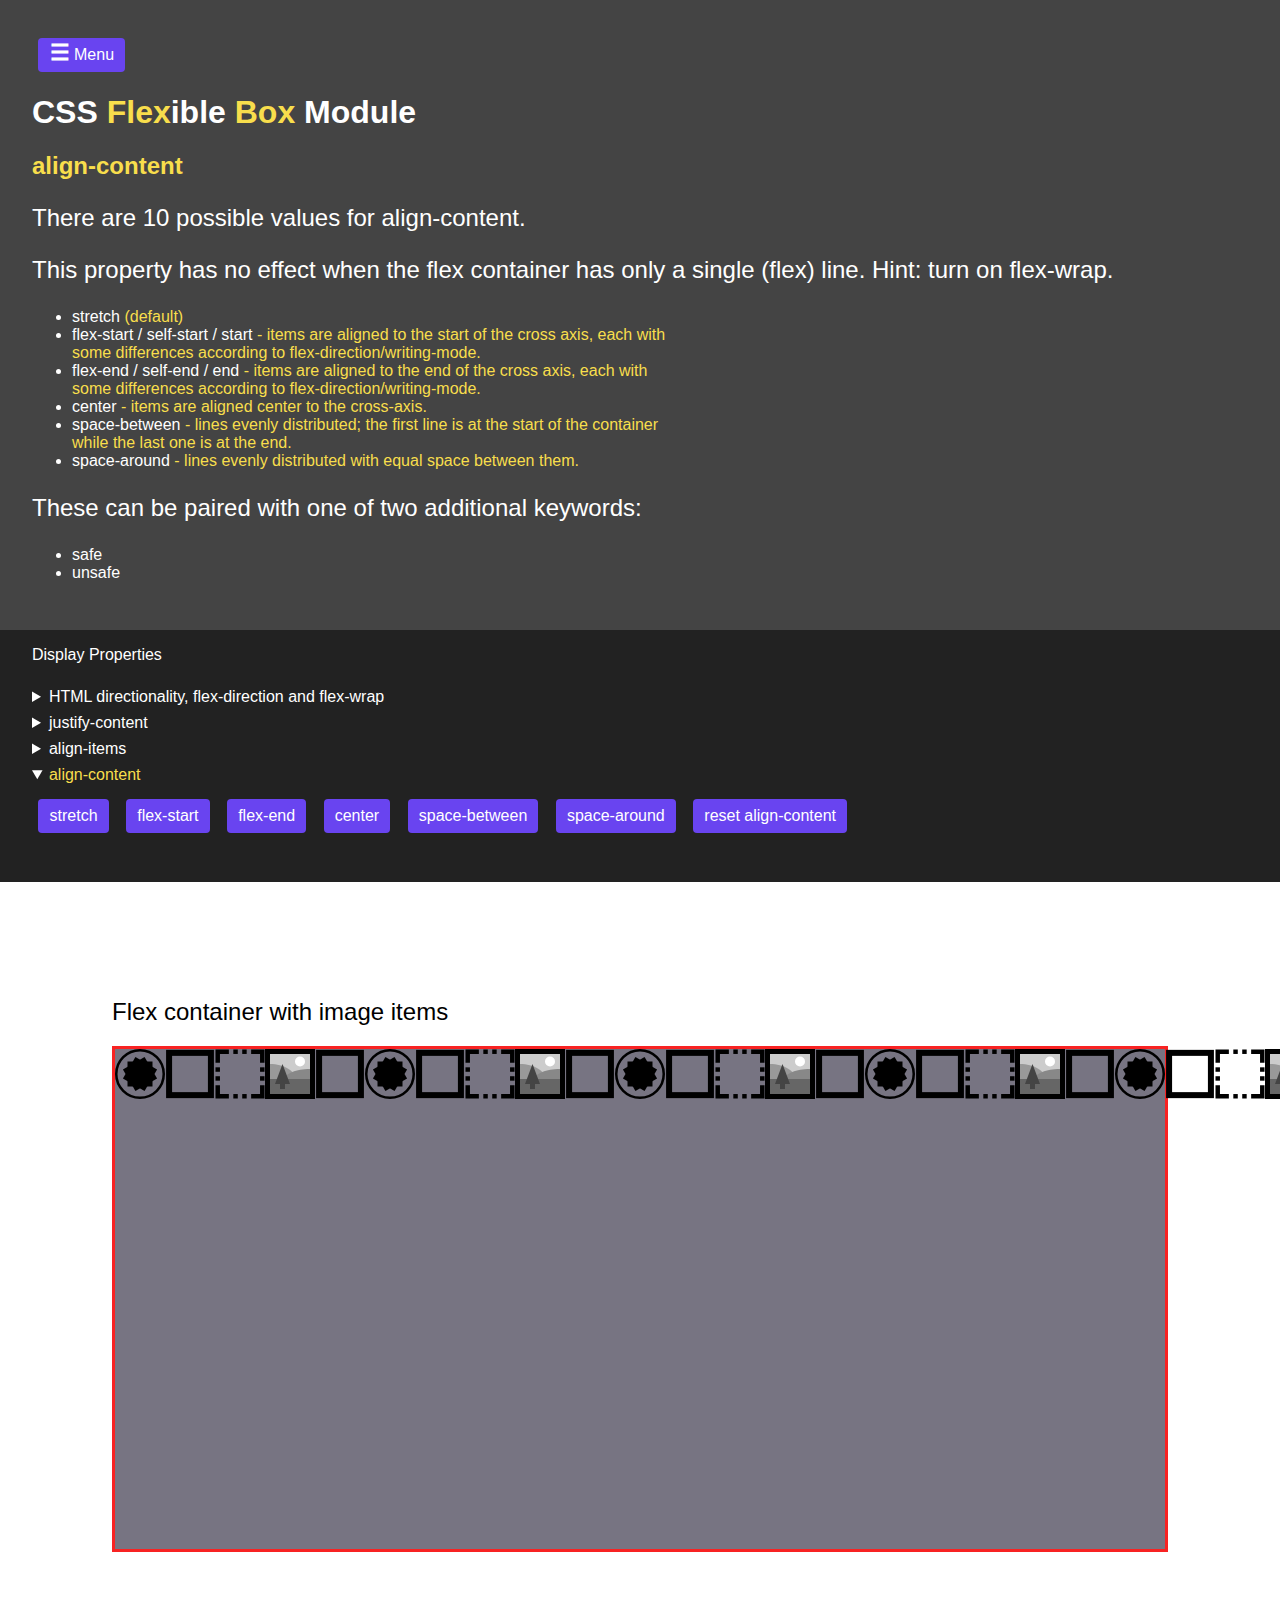
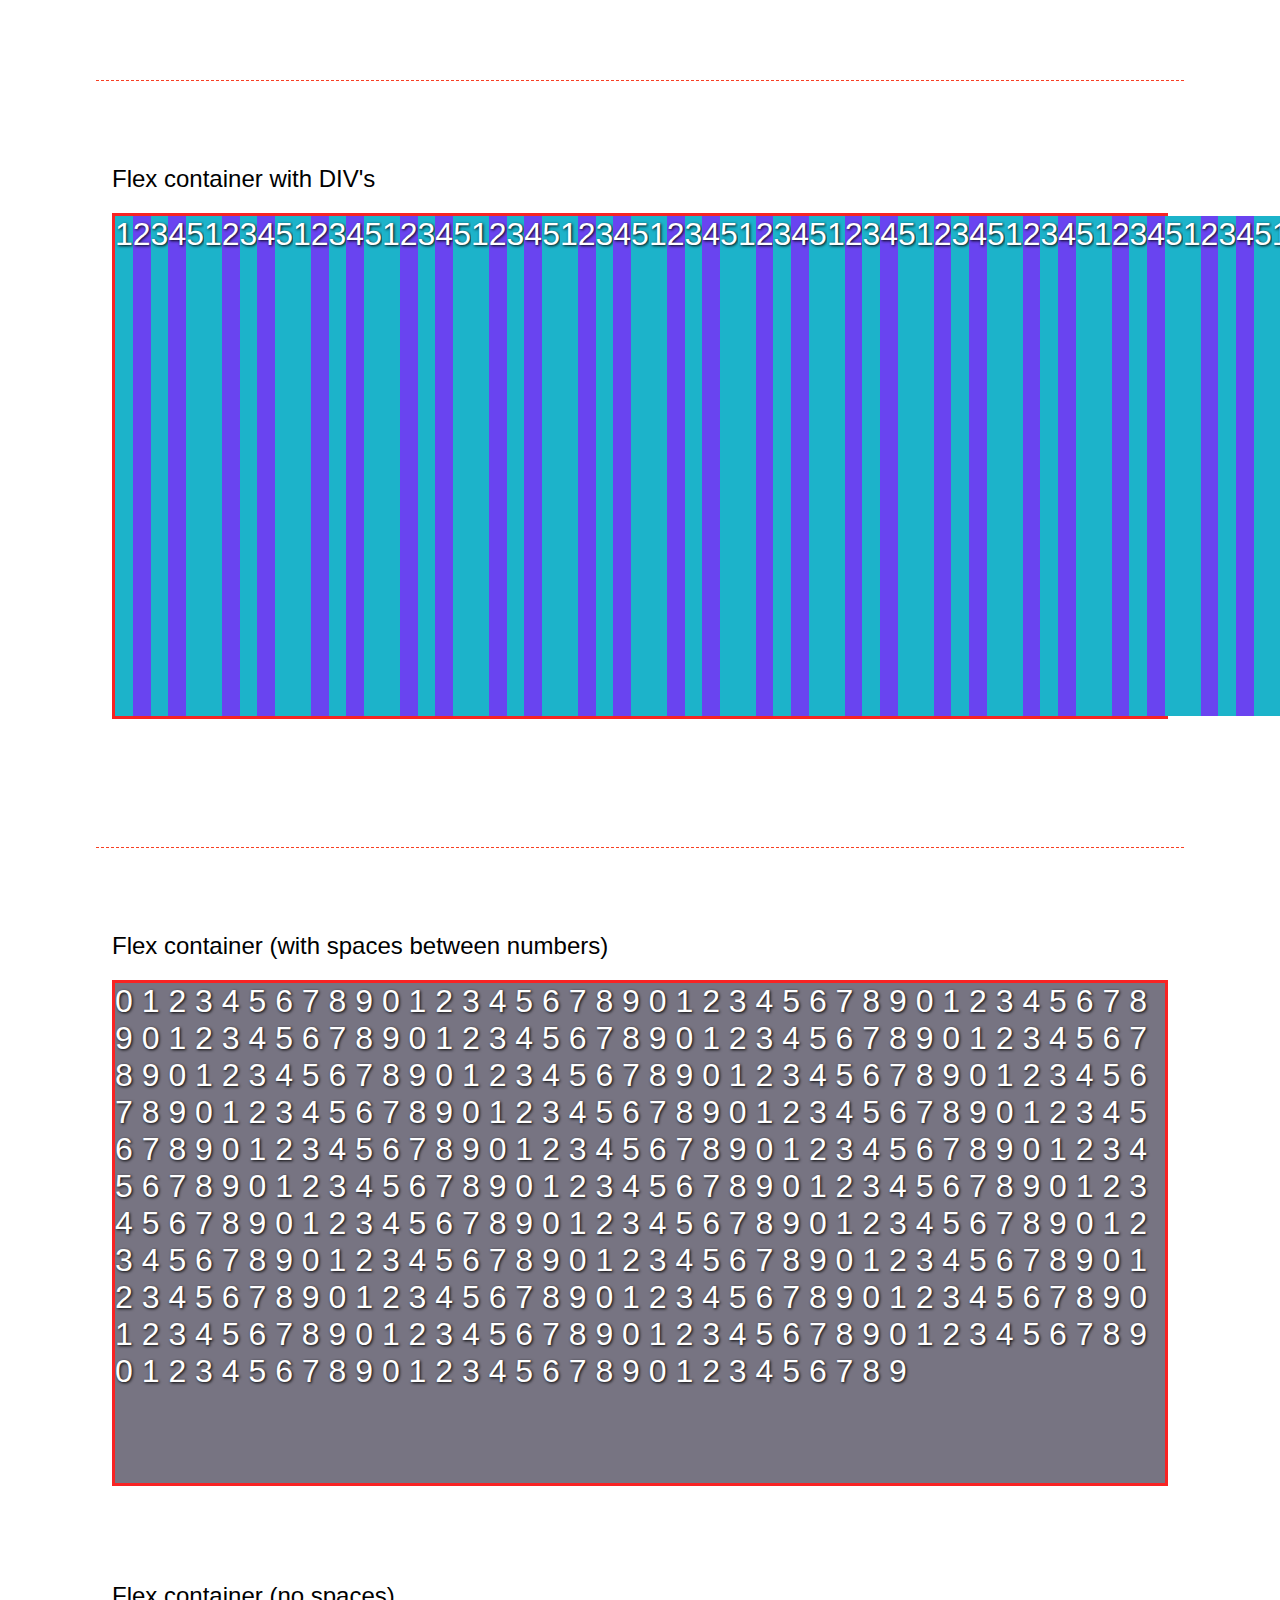
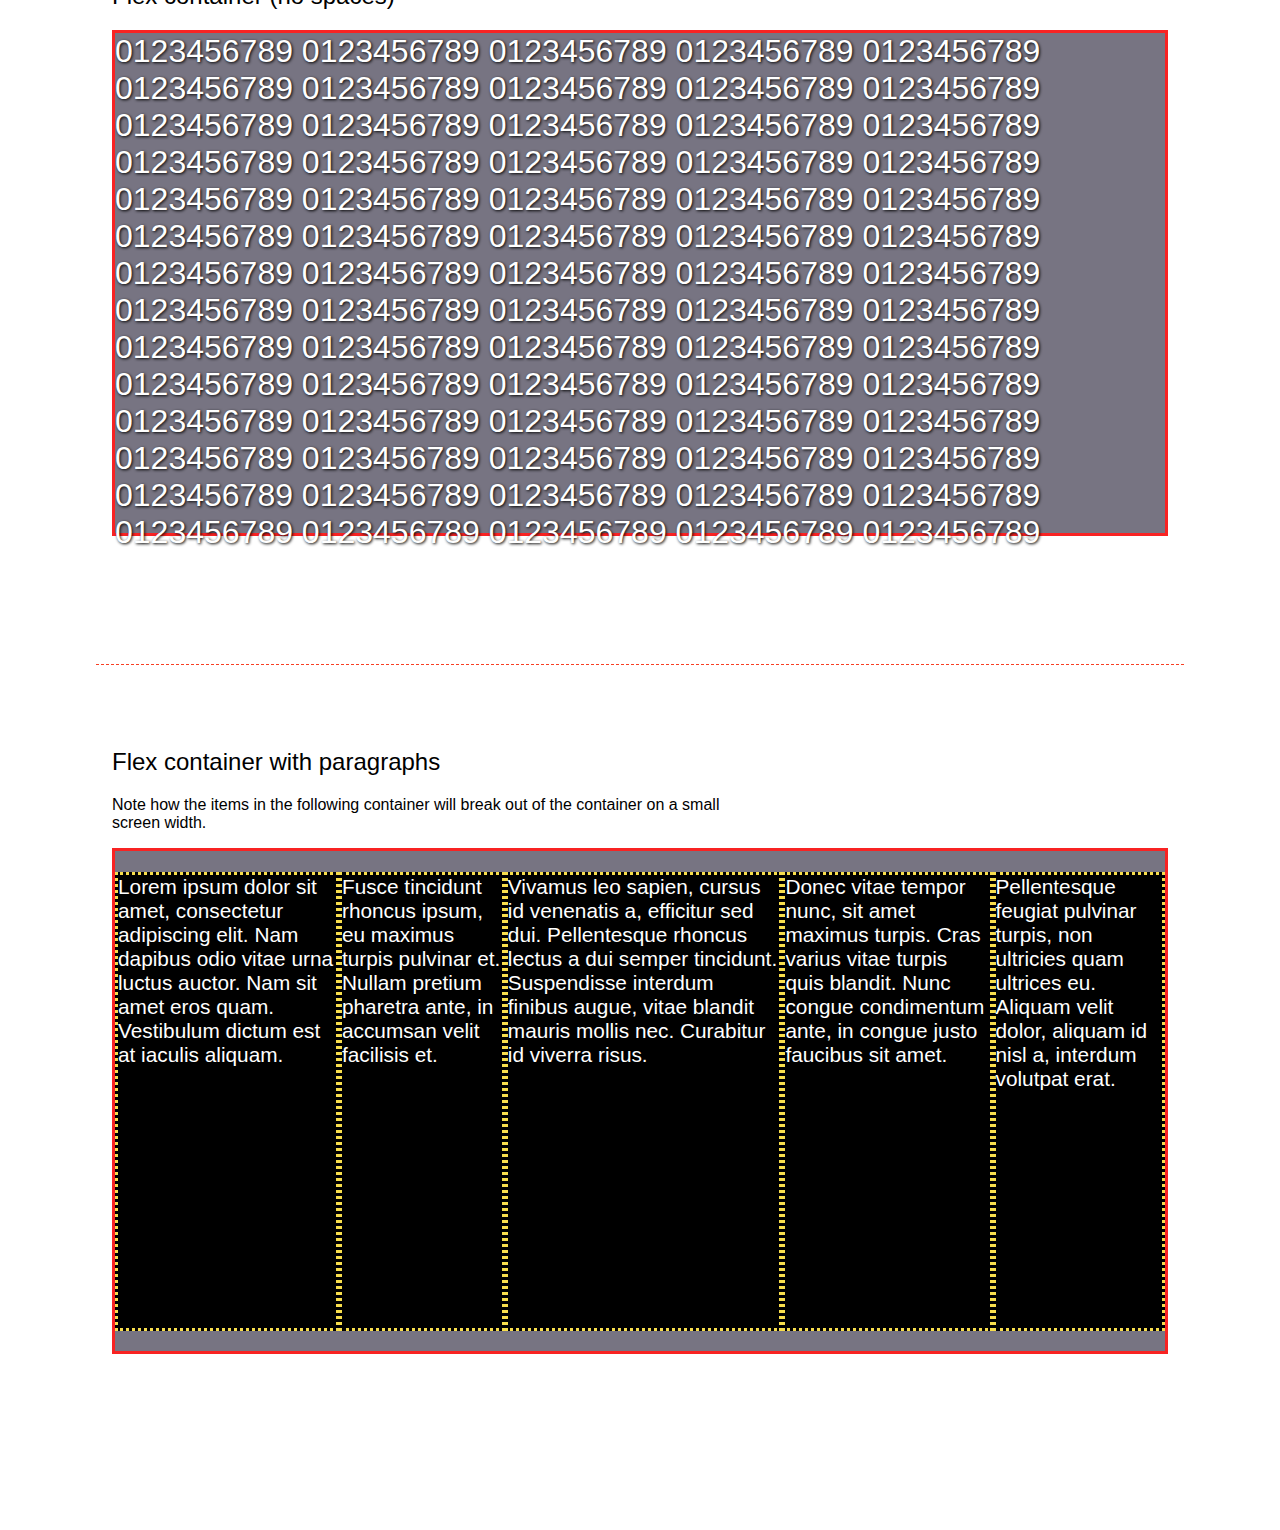
==== demo-display-flex-align-content.html @ dec02200 "edits to mainNav title names, edits to links" ====
<!doctype html>
<html lang="en-us" dir="ltr">
<head>
  <meta charset="utf-8">
  <meta name="viewport" content="width=device-width, initial-scale=1">
  <title>'align-content'</title>
  <meta name="description" content="Demonstration of align-content">
  <link rel="stylesheet" href="./css/demo/base.css">

  <style>
    .container {
      height: 48vh;
      min-height: 500px;
    }
  </style>
  
</head>
<body>


  <header>
    <nav class="main-nav" aria-label="Main Navigation">
      <button id="mainNavButton" role="button"><span>&#9776;</span>&nbsp;Menu</button>
      <ul id="mainNavItems" class="mainNavItems displayNone" role="list">
        <li>Container Properties
          <ol>
            <li><a href="./demo-display-flex-default-effects.html">display: flex</a></li>
            <li><a href="./demo-display-flex-flex-direction.html">flex-direction</a></li>
            <li><a href="./demo-display-flex-flex-direction-flex-wrap.html">flex-wrap</a></li>
            <li><a href="./demo-display-flex-justify-content.html">justify-content</a></li>
            <li><a href="./demo-display-flex-align-items.html">align-items</a></li>   
            <li><a class="active" href="./demo-display-flex-align-content.html">align-content</a></li>   
            <li><a href="./demo-display-flex-gap.html">gap</a></li>         
          </ol>
        </li>
        <li>Item Properties
          <ol>
            <li><a href="./demo-display-flex-order.html">order</a></li>
          </ol>
        </li>
      </ul>
    </nav>   
    <h1>CSS <span>Flex</span>ible <span>Box</span> Module</h1>
    <h2>align-content</h2>
    <p>There are 10 possible values for align-content.</p>
    <p>This property has no effect when the flex container has only a single (flex) line. Hint: turn on flex-wrap.</p>
    <ul class="max-width-38em">
      <li>stretch <span>(default)</li>
      <li>flex-start / self-start / start <span>- items are aligned to the start of the cross axis, each with some differences according to flex-direction/writing-mode.</span></li>
      <li>flex-end / self-end / end <span>- items are aligned to the end of the cross axis, each with some differences according to flex-direction/writing-mode.</span></li>
      <li>center <span>- items are aligned center to the cross-axis.</span></li>
      <li>space-between <span>- lines evenly distributed; the first line is at the start of the container while the last one is at the end.</span></li>
      <li>space-around <span>- lines evenly distributed with equal space between them.</span></li>
    </ul>
    <p>These can be paired with one of two additional keywords:</p>
    <ul>
      <li>safe</li>
      <li>unsafe</li>
    </ul>

  </header>

  <div class="toggles">
    <h3>Display Properties</h3>
    <details>
      <summary>
        <span>HTML directionality, flex-direction and flex-wrap</span>
      </summary>
        <button id="dirToggle">HTML directionality: <span id="dirSpan">ltr</span></button>
        <button id="flexDirection">flex-direction: <span id="flexDirSpan">row</span></button>  
        <button id="flexDirRevButton">row-reverse/column-reverse</button>
        <button id="flexWrapButton">flex-wrap</button>        
    </details>

    <details>
      <summary>
        <span>justify-content</span>
      </summary>
      <button class="toggle" id="flexStartButton">flex-start</button>
      <button class="toggle" id="flexEndButton">flex-end</button>
      <button class="toggle" id="centerButton">center</button>
      <button class="toggle" id="spaceBetweenButton">space-between</button>
      <button class="toggle" id="spaceAroundButton">space-around</button>
      <button class="toggle" id="spaceEvenlyButton">space-evenly</button>
      <button id="justifyContentResetButton">reset justify-content</button>
      <!-- <hr>
      <button id="safeButton">safe</button>
      <button id="unsafeButton">unsafe</button> -->
    </details>

    <details>
      <summary>
        <span>align-items</span>
      </summary>
      <button class="alignToggle" id="alignItemsStretchButton">stretch</button>  
      <button class="alignToggle" id="alignItemsFlexStartButton">flex-start</button>
      <button class="alignToggle" id="alignItemsSelfStartButton">self-start</button>
      <button class="alignToggle" id="alignItemsStartButton">start</button>  
      <button class="alignToggle" id="alignItemsFlexEndButton">flex-end</button>
      <button class="alignToggle" id="alignItemsSelfEndButton">self-end</button>
      <button class="alignToggle" id="alignItemsEndButton">end</button>  
      <button class="alignToggle" id="alignItemsCenterButton">center</button>  
      <button class="alignToggle" id="alignItemsBaselineButton">baseline</button>  
      <button id="alignItemsResetButton">reset align-items</button>
    </details>

    <details open>
      <summary>
        <span>align-content</span>
      </summary>
      <button class="alignContentToggle" id="alignContentStretchButton">stretch</button>
      <button class="alignContentToggle" id="alignContentFlexStartButton">flex-start</button>
      <button class="alignContentToggle" id="alignContentFlexEndButton">flex-end</button>
      <button class="alignContentToggle" id="alignContentCenterButton">center</button>
      <button class="alignContentToggle" id="alignContentSpaceBetweenButton">space-between</button>
      <button class="alignContentToggle" id="alignContentSpaceAroundButton">space-around</button>
      <button id="alignContentResetButton">reset align-content</button>
    </details>
  </div>


  <section>  
    <h2>Flex container with image items</h2>
    <div class="container display-flex flexDirectionRow">
      <img src="./img/demo/Screw_Head_-_Triple_Square.svg" width="50" height="50" alt="">
      <img src="./img/demo/Square-symbol.svg" width="50" height="50" alt="">
      <img src="./img/demo/square-outline.svg" width="50" height="50" alt="">
      <img src="./img/demo/image.svg" width="50" height="50" alt="">
      <img src="./img/demo/Square-symbol.svg" width="50" height="50" alt="">
      <img src="./img/demo/Screw_Head_-_Triple_Square.svg" width="50" height="50" alt="">
      <img src="./img/demo/Square-symbol.svg" width="50" height="50" alt="">
      <img src="./img/demo/square-outline.svg" width="50" height="50" alt="">
      <img src="./img/demo/image.svg" width="50" height="50" alt="">
      <img src="./img/demo/Square-symbol.svg" width="50" height="50" alt="">
      <img src="./img/demo/Screw_Head_-_Triple_Square.svg" width="50" height="50" alt="">
      <img src="./img/demo/Square-symbol.svg" width="50" height="50" alt="">
      <img src="./img/demo/square-outline.svg" width="50" height="50" alt="">
      <img src="./img/demo/image.svg" width="50" height="50" alt="">
      <img src="./img/demo/Square-symbol.svg" width="50" height="50" alt="">
      <img src="./img/demo/Screw_Head_-_Triple_Square.svg" width="50" height="50" alt="">
      <img src="./img/demo/Square-symbol.svg" width="50" height="50" alt="">
      <img src="./img/demo/square-outline.svg" width="50" height="50" alt="">
      <img src="./img/demo/image.svg" width="50" height="50" alt="">
      <img src="./img/demo/Square-symbol.svg" width="50" height="50" alt="">
      <img src="./img/demo/Screw_Head_-_Triple_Square.svg" width="50" height="50" alt="">
      <img src="./img/demo/Square-symbol.svg" width="50" height="50" alt="">
      <img src="./img/demo/square-outline.svg" width="50" height="50" alt="">
      <img src="./img/demo/image.svg" width="50" height="50" alt="">
      <img src="./img/demo/Square-symbol.svg" width="50" height="50" alt="">
      <img src="./img/demo/Screw_Head_-_Triple_Square.svg" width="50" height="50" alt="">
      <img src="./img/demo/Square-symbol.svg" width="50" height="50" alt="">
      <img src="./img/demo/square-outline.svg" width="50" height="50" alt="">
      <img src="./img/demo/image.svg" width="50" height="50" alt="">
      <img src="./img/demo/Square-symbol.svg" width="50" height="50" alt="">
      <img src="./img/demo/Screw_Head_-_Triple_Square.svg" width="50" height="50" alt="">
      <img src="./img/demo/Square-symbol.svg" width="50" height="50" alt="">
      <img src="./img/demo/square-outline.svg" width="50" height="50" alt="">
      <img src="./img/demo/image.svg" width="50" height="50" alt="">
      <img src="./img/demo/Square-symbol.svg" width="50" height="50" alt="">
      <img src="./img/demo/Screw_Head_-_Triple_Square.svg" width="50" height="50" alt="">
      <img src="./img/demo/Square-symbol.svg" width="50" height="50" alt="">
      <img src="./img/demo/square-outline.svg" width="50" height="50" alt="">
      <img src="./img/demo/image.svg" width="50" height="50" alt="">
      <img src="./img/demo/Square-symbol.svg" width="50" height="50" alt="">
      <img src="./img/demo/Screw_Head_-_Triple_Square.svg" width="50" height="50" alt="">
      <img src="./img/demo/Square-symbol.svg" width="50" height="50" alt="">
      <img src="./img/demo/square-outline.svg" width="50" height="50" alt="">
      <img src="./img/demo/image.svg" width="50" height="50" alt="">
      <img src="./img/demo/Square-symbol.svg" width="50" height="50" alt="">
      <img src="./img/demo/Screw_Head_-_Triple_Square.svg" width="50" height="50" alt="">
      <img src="./img/demo/Square-symbol.svg" width="50" height="50" alt="">
      <img src="./img/demo/square-outline.svg" width="50" height="50" alt="">
      <img src="./img/demo/image.svg" width="50" height="50" alt="">
      <img src="./img/demo/Square-symbol.svg" width="50" height="50" alt="">
      <img src="./img/demo/Screw_Head_-_Triple_Square.svg" width="50" height="50" alt="">
      <img src="./img/demo/Square-symbol.svg" width="50" height="50" alt="">
      <img src="./img/demo/square-outline.svg" width="50" height="50" alt="">
      <img src="./img/demo/image.svg" width="50" height="50" alt="">
      <img src="./img/demo/Square-symbol.svg" width="50" height="50" alt="">
      <img src="./img/demo/Screw_Head_-_Triple_Square.svg" width="50" height="50" alt="">
      <img src="./img/demo/Square-symbol.svg" width="50" height="50" alt="">
      <img src="./img/demo/square-outline.svg" width="50" height="50" alt="">
      <img src="./img/demo/image.svg" width="50" height="50" alt="">
      <img src="./img/demo/Square-symbol.svg" width="50" height="50" alt="">
    </div>      
  </section>




  <section>    
    <h2>Flex container with DIV's</h2>
    <div class="container display-flex flexDirectionRow">
      <div style="background-color: #1cb3ca;">1</div>
      <div style="background-color: #6944f0;">2</div>
      <div style="background-color: #1cb3ca;">3</div>
      <div style="background-color: #6944f0;">4</div>
      <div style="background-color: #1cb3ca;">5</div>
      <div style="background-color: #1cb3ca;">1</div>
      <div style="background-color: #6944f0;">2</div>
      <div style="background-color: #1cb3ca;">3</div>
      <div style="background-color: #6944f0;">4</div>
      <div style="background-color: #1cb3ca;">5</div>
      <div style="background-color: #1cb3ca;">1</div>
      <div style="background-color: #6944f0;">2</div>
      <div style="background-color: #1cb3ca;">3</div>
      <div style="background-color: #6944f0;">4</div>
      <div style="background-color: #1cb3ca;">5</div>
      <div style="background-color: #1cb3ca;">1</div>
      <div style="background-color: #6944f0;">2</div>
      <div style="background-color: #1cb3ca;">3</div>
      <div style="background-color: #6944f0;">4</div>
      <div style="background-color: #1cb3ca;">5</div>
      <div style="background-color: #1cb3ca;">1</div>
      <div style="background-color: #6944f0;">2</div>
      <div style="background-color: #1cb3ca;">3</div>
      <div style="background-color: #6944f0;">4</div>
      <div style="background-color: #1cb3ca;">5</div>
      <div style="background-color: #1cb3ca;">1</div>
      <div style="background-color: #6944f0;">2</div>
      <div style="background-color: #1cb3ca;">3</div>
      <div style="background-color: #6944f0;">4</div>
      <div style="background-color: #1cb3ca;">5</div>
      <div style="background-color: #1cb3ca;">1</div>
      <div style="background-color: #6944f0;">2</div>
      <div style="background-color: #1cb3ca;">3</div>
      <div style="background-color: #6944f0;">4</div>
      <div style="background-color: #1cb3ca;">5</div>
      <div style="background-color: #1cb3ca;">1</div>
      <div style="background-color: #6944f0;">2</div>
      <div style="background-color: #1cb3ca;">3</div>
      <div style="background-color: #6944f0;">4</div>
      <div style="background-color: #1cb3ca;">5</div>
      <div style="background-color: #1cb3ca;">1</div>
      <div style="background-color: #6944f0;">2</div>
      <div style="background-color: #1cb3ca;">3</div>
      <div style="background-color: #6944f0;">4</div>
      <div style="background-color: #1cb3ca;">5</div>
      <div style="background-color: #1cb3ca;">1</div>
      <div style="background-color: #6944f0;">2</div>
      <div style="background-color: #1cb3ca;">3</div>
      <div style="background-color: #6944f0;">4</div>
      <div style="background-color: #1cb3ca;">5</div>
      <div style="background-color: #1cb3ca;">1</div>
      <div style="background-color: #6944f0;">2</div>
      <div style="background-color: #1cb3ca;">3</div>
      <div style="background-color: #6944f0;">4</div>
      <div style="background-color: #1cb3ca;">5</div>
      <div style="background-color: #1cb3ca;">1</div>
      <div style="background-color: #6944f0;">2</div>
      <div style="background-color: #1cb3ca;">3</div>
      <div style="background-color: #6944f0;">4</div>
      <div style="background-color: #1cb3ca;">5</div>
      <div style="background-color: #1cb3ca;">1</div>
      <div style="background-color: #6944f0;">2</div>
      <div style="background-color: #1cb3ca;">3</div>
      <div style="background-color: #6944f0;">4</div>
      <div style="background-color: #1cb3ca;">5</div>
      <div style="background-color: #1cb3ca;">1</div>
      <div style="background-color: #6944f0;">2</div>
      <div style="background-color: #1cb3ca;">3</div>
      <div style="background-color: #6944f0;">4</div>
      <div style="background-color: #1cb3ca;">5</div>
      <div style="background-color: #1cb3ca;">1</div>
      <div style="background-color: #6944f0;">2</div>
      <div style="background-color: #1cb3ca;">3</div>
      <div style="background-color: #6944f0;">4</div>
      <div style="background-color: #1cb3ca;">5</div>
      <div style="background-color: #1cb3ca;">1</div>
      <div style="background-color: #6944f0;">2</div>
      <div style="background-color: #1cb3ca;">3</div>
      <div style="background-color: #6944f0;">4</div>
      <div style="background-color: #1cb3ca;">5</div>
      <div style="background-color: #1cb3ca;">1</div>
      <div style="background-color: #6944f0;">2</div>
      <div style="background-color: #1cb3ca;">3</div>
      <div style="background-color: #6944f0;">4</div>
      <div style="background-color: #1cb3ca;">5</div>
      <div style="background-color: #1cb3ca;">1</div>
      <div style="background-color: #6944f0;">2</div>
      <div style="background-color: #1cb3ca;">3</div>
      <div style="background-color: #6944f0;">4</div>
      <div style="background-color: #1cb3ca;">5</div>
      <div style="background-color: #1cb3ca;">1</div>
      <div style="background-color: #6944f0;">2</div>
      <div style="background-color: #1cb3ca;">3</div>
      <div style="background-color: #6944f0;">4</div>
      <div style="background-color: #1cb3ca;">5</div>
      <div style="background-color: #1cb3ca;">1</div>
      <div style="background-color: #6944f0;">2</div>
      <div style="background-color: #1cb3ca;">3</div>
      <div style="background-color: #6944f0;">4</div>
      <div style="background-color: #1cb3ca;">5</div>
      <div style="background-color: #1cb3ca;">1</div>
      <div style="background-color: #6944f0;">2</div>
      <div style="background-color: #1cb3ca;">3</div>
      <div style="background-color: #6944f0;">4</div>
      <div style="background-color: #1cb3ca;">5</div>
      <div style="background-color: #1cb3ca;">1</div>
      <div style="background-color: #6944f0;">2</div>
      <div style="background-color: #1cb3ca;">3</div>
      <div style="background-color: #6944f0;">4</div>
      <div style="background-color: #1cb3ca;">5</div>
      <div style="background-color: #1cb3ca;">1</div>
      <div style="background-color: #6944f0;">2</div>
      <div style="background-color: #1cb3ca;">3</div>
      <div style="background-color: #6944f0;">4</div>
      <div style="background-color: #1cb3ca;">5</div>
      <div style="background-color: #1cb3ca;">1</div>
      <div style="background-color: #6944f0;">2</div>
      <div style="background-color: #1cb3ca;">3</div>
      <div style="background-color: #6944f0;">4</div>
      <div style="background-color: #1cb3ca;">5</div>
      <div style="background-color: #1cb3ca;">1</div>
      <div style="background-color: #6944f0;">2</div>
      <div style="background-color: #1cb3ca;">3</div>
      <div style="background-color: #6944f0;">4</div>
      <div style="background-color: #1cb3ca;">5</div>
      <div style="background-color: #1cb3ca;">1</div>
      <div style="background-color: #6944f0;">2</div>
      <div style="background-color: #1cb3ca;">3</div>
      <div style="background-color: #6944f0;">4</div>
      <div style="background-color: #1cb3ca;">5</div>
      <div style="background-color: #1cb3ca;">1</div>
      <div style="background-color: #6944f0;">2</div>
      <div style="background-color: #1cb3ca;">3</div>
      <div style="background-color: #6944f0;">4</div>
      <div style="background-color: #1cb3ca;">5</div>
      <div style="background-color: #1cb3ca;">1</div>
      <div style="background-color: #6944f0;">2</div>
      <div style="background-color: #1cb3ca;">3</div>
      <div style="background-color: #6944f0;">4</div>
      <div style="background-color: #1cb3ca;">5</div>
      <div style="background-color: #1cb3ca;">1</div>
      <div style="background-color: #6944f0;">2</div>
      <div style="background-color: #1cb3ca;">3</div>
      <div style="background-color: #6944f0;">4</div>
      <div style="background-color: #1cb3ca;">5</div>
      <div style="background-color: #1cb3ca;">1</div>
      <div style="background-color: #6944f0;">2</div>
      <div style="background-color: #1cb3ca;">3</div>
      <div style="background-color: #6944f0;">4</div>
      <div style="background-color: #1cb3ca;">5</div>
      <div style="background-color: #1cb3ca;">1</div>
      <div style="background-color: #6944f0;">2</div>
      <div style="background-color: #1cb3ca;">3</div>
      <div style="background-color: #6944f0;">4</div>
      <div style="background-color: #1cb3ca;">5</div>
      <div style="background-color: #1cb3ca;">1</div>
      <div style="background-color: #6944f0;">2</div>
      <div style="background-color: #1cb3ca;">3</div>
      <div style="background-color: #6944f0;">4</div>
      <div style="background-color: #1cb3ca;">5</div>
      <div style="background-color: #1cb3ca;">1</div>
      <div style="background-color: #6944f0;">2</div>
      <div style="background-color: #1cb3ca;">3</div>
      <div style="background-color: #6944f0;">4</div>
      <div style="background-color: #1cb3ca;">5</div>
      <div style="background-color: #1cb3ca;">1</div>
      <div style="background-color: #6944f0;">2</div>
      <div style="background-color: #1cb3ca;">3</div>
      <div style="background-color: #6944f0;">4</div>
      <div style="background-color: #1cb3ca;">5</div>
      <div style="background-color: #1cb3ca;">1</div>
      <div style="background-color: #6944f0;">2</div>
      <div style="background-color: #1cb3ca;">3</div>
      <div style="background-color: #6944f0;">4</div>
      <div style="background-color: #1cb3ca;">5</div>
      <div style="background-color: #1cb3ca;">1</div>
      <div style="background-color: #6944f0;">2</div>
      <div style="background-color: #1cb3ca;">3</div>
      <div style="background-color: #6944f0;">4</div>
      <div style="background-color: #1cb3ca;">5</div>
      <div style="background-color: #1cb3ca;">1</div>
      <div style="background-color: #6944f0;">2</div>
      <div style="background-color: #1cb3ca;">3</div>
      <div style="background-color: #6944f0;">4</div>
      <div style="background-color: #1cb3ca;">5</div>
      <div style="background-color: #1cb3ca;">1</div>
      <div style="background-color: #6944f0;">2</div>
      <div style="background-color: #1cb3ca;">3</div>
      <div style="background-color: #6944f0;">4</div>
      <div style="background-color: #1cb3ca;">5</div>
      <div style="background-color: #1cb3ca;">1</div>
      <div style="background-color: #6944f0;">2</div>
      <div style="background-color: #1cb3ca;">3</div>
      <div style="background-color: #6944f0;">4</div>
      <div style="background-color: #1cb3ca;">5</div>
      <div style="background-color: #1cb3ca;">1</div>
      <div style="background-color: #6944f0;">2</div>
      <div style="background-color: #1cb3ca;">3</div>
      <div style="background-color: #6944f0;">4</div>
      <div style="background-color: #1cb3ca;">5</div>


    </div>      
  </section>


   

  <section>
    <h2>Flex container (with spaces between numbers)</h2>
    <div class="container display-flex flexDirectionRow">
      0 1 2 3 4 5 6 7 8 9  0 1 2 3 4 5 6 7 8 9  0 1 2 3 4 5 6 7 8 9  0 1 2 3 4 5 6 7 8 9  0 1 2 3 4 5 6 7 8 9  0 1 2 3 4 5 6 7 8 9  0 1 2 3 4 5 6 7 8 9  0 1 2 3 4 5 6 7 8 9  0 1 2 3 4 5 6 7 8 9  0 1 2 3 4 5 6 7 8 9  0 1 2 3 4 5 6 7 8 9  0 1 2 3 4 5 6 7 8 9  0 1 2 3 4 5 6 7 8 9  0 1 2 3 4 5 6 7 8 9  0 1 2 3 4 5 6 7 8 9  0 1 2 3 4 5 6 7 8 9  0 1 2 3 4 5 6 7 8 9  0 1 2 3 4 5 6 7 8 9  0 1 2 3 4 5 6 7 8 9  0 1 2 3 4 5 6 7 8 9  0 1 2 3 4 5 6 7 8 9  0 1 2 3 4 5 6 7 8 9  0 1 2 3 4 5 6 7 8 9  0 1 2 3 4 5 6 7 8 9  0 1 2 3 4 5 6 7 8 9  0 1 2 3 4 5 6 7 8 9  0 1 2 3 4 5 6 7 8 9  0 1 2 3 4 5 6 7 8 9  0 1 2 3 4 5 6 7 8 9  0 1 2 3 4 5 6 7 8 9  0 1 2 3 4 5 6 7 8 9  0 1 2 3 4 5 6 7 8 9  0 1 2 3 4 5 6 7 8 9  0 1 2 3 4 5 6 7 8 9  0 1 2 3 4 5 6 7 8 9  0 1 2 3 4 5 6 7 8 9  0 1 2 3 4 5 6 7 8 9  0 1 2 3 4 5 6 7 8 9  0 1 2 3 4 5 6 7 8 9  0 1 2 3 4 5 6 7 8 9  0 1 2 3 4 5 6 7 8 9  0 1 2 3 4 5 6 7 8 9
    </div>
  
    <h2>Flex container (no spaces)</h2>
    <div class="container display-flex flexDirectionRow">
      0123456789  0123456789  0123456789  0123456789  0123456789  0123456789  0123456789  0123456789  0123456789  0123456789  0123456789  0123456789  0123456789  0123456789  0123456789  0123456789  0123456789  0123456789  0123456789  0123456789  0123456789  0123456789  0123456789  0123456789  0123456789  0123456789  0123456789  0123456789  0123456789  0123456789  0123456789  0123456789  0123456789  0123456789  0123456789  0123456789  0123456789  0123456789  0123456789  0123456789  0123456789  0123456789  0123456789  0123456789  0123456789  0123456789  0123456789  0123456789  0123456789  0123456789  0123456789  0123456789  0123456789  0123456789  0123456789  0123456789  0123456789  0123456789  0123456789  0123456789  0123456789  0123456789  0123456789  0123456789  0123456789  0123456789  0123456789  0123456789  0123456789  0123456789
    </div>      
  </section>
  
  
  

  <section>
    <h2>Flex container with paragraphs</h2>
    <p class="max-width-38em">Note how the items in the following container will break out of the container on a small screen width.</p>
    <div class="container display-flex flexDirectionRow">
      <p>Lorem ipsum dolor sit amet, consectetur adipiscing elit. Nam dapibus odio vitae urna luctus auctor. Nam sit amet eros quam. Vestibulum dictum est at iaculis aliquam.</p>
      <p>Fusce tincidunt rhoncus ipsum, eu maximus turpis pulvinar et. Nullam pretium pharetra ante, in accumsan velit facilisis et.</p>
      <p>Vivamus leo sapien, cursus id venenatis a, efficitur sed dui. Pellentesque rhoncus lectus a dui semper tincidunt. Suspendisse interdum finibus augue, vitae blandit mauris mollis nec. Curabitur id viverra risus.</p>
      <p>Donec vitae tempor nunc, sit amet maximus turpis. Cras varius vitae turpis quis blandit. Nunc congue condimentum ante, in congue justo faucibus sit amet.</p>
      <p>Pellentesque feugiat pulvinar turpis, non ultricies quam ultrices eu. Aliquam velit dolor, aliquam id nisl a, interdum volutpat erat.</p>
    </div>      
  </section>


  <script>
    // button toggle lists
    const buttonList = document.getElementsByClassName('toggle');
    const alignItemsButtonList = document.getElementsByClassName('alignToggle');
    const alignContentButtonList = document.getElementsByClassName('alignContentToggle');


    // buttons: justify-content
    const flexStartBtn = document.getElementById('flexStartButton');
    const flexEndBtn = document.getElementById('flexEndButton');
    const centerBtn = document.getElementById('centerButton');
    const spaceBetweenBtn = document.getElementById('spaceBetweenButton');
    const spaceAroundBtn = document.getElementById('spaceAroundButton');
    const spaceEvenlyBtn = document.getElementById('spaceEvenlyButton');
    const justifyContentResetBtn = document.getElementById('justifyContentResetButton');


    // buttons: align-items
    const alignItemsStretchBtn = document.getElementById('alignItemsStretchButton');
    const alignItemsFlexStartBtn = document.getElementById('alignItemsFlexStartButton');
    const alignItemsSelfStartBtn = document.getElementById('alignItemsSelfStartButton');
    const alignItemsStartBtn = document.getElementById('alignItemsStartButton');
    const alignItemsFlexEndBtn = document.getElementById('alignItemsFlexEndButton');
    const alignItemsSelfEndBtn = document.getElementById('alignItemsSelfEndButton');
    const alignItemsEndBtn = document.getElementById('alignItemsEndButton');
    const alignItemsCenterBtn = document.getElementById('alignItemsCenterButton');
    const alignItemsBaselineBtn = document.getElementById('alignItemsBaselineButton');
    const alignItemsResetBtn = document.getElementById('alignItemsResetButton');



    // buttons: align-content
    const alignContentStretchBtn = document.getElementById('alignContentStretchButton');
    const alignContentFlexStartBtn = document.getElementById('alignContentFlexStartButton');
    const alignContentFlexEndBtn = document.getElementById('alignContentFlexEndButton');
    const alignContentCenterBtn = document.getElementById('alignContentCenterButton');
    const alignContentSpaceBetweenBtn = document.getElementById('alignContentSpaceBetweenButton');
    const alignContentSpaceAroundBtn = document.getElementById('alignContentSpaceAroundButton');
    const alignContentResetBtn = document.getElementById('alignContentResetButton');


    // flex container list
    let flexContainerList = document.getElementsByClassName('display-flex');


    // reset function: justify-content
    function unCheck() {
      for (let i = 0; i < flexContainerList.length; i++) {
        flexContainerList[i].classList.remove('flex-start', 'flex-end', 'center', 'space-between', 'space-around', 'space-evenly');
      }
      for (let j = 0; j < buttonList.length; j++) {                 
        buttonList[j].classList.remove('checked'); 
      }
    }


    // reset function: align-items
    function uncheckAlignItems() {
      for (let i = 0; i < flexContainerList.length; i++) {
        flexContainerList[i].classList.remove('alignItems-stretch', 'alignItems-flex-start', 'alignItems-self-start', 'alignItems-start', 'alignItems-flex-end', 'alignItems-self-end', 'alignItems-end', 'alignItems-center', 'alignItems-baseline');
      }
      for (let j = 0; j < alignItemsButtonList.length; j++) {
        alignItemsButtonList[j].classList.remove('checked');
      }
    }


    // reset function: align-content
    function uncheckAlignContent() {
      for (let i = 0; i < flexContainerList.length; i++) {
        flexContainerList[i].classList.remove('alignContent-stretch', 'alignContent-flex-start', 'alignContent-flex-end', 'alignContent-center', 'alignContent-space-between', 'alignContent-space-around');
      }
      for (let j = 0; j < alignContentButtonList.length; j++) {
        alignContentButtonList[j].classList.remove('checked');
      }
    }



    // button events: justify-content
    flexStartBtn.addEventListener('click', function () {
      unCheck();
      flexStartBtn.classList.add('checked');
      for (let i = 0; i < flexContainerList.length; i++) {
        flexContainerList[i].classList.add('flex-start');
      }
    });

    flexEndBtn.addEventListener('click', function () {
      unCheck();
      flexEndBtn.classList.add('checked');
      for (let i = 0; i < flexContainerList.length; i++) {
        flexContainerList[i].classList.add('flex-end');
      }
    });

    centerBtn.addEventListener('click', function () {
      unCheck();
      centerBtn.classList.add('checked');
      for (let i = 0; i < flexContainerList.length; i++) {
        flexContainerList[i].classList.add('center');
      }
    });


    spaceBetweenBtn.addEventListener('click', function () {
      unCheck();
      spaceBetweenBtn.classList.add('checked');
      for (let i = 0; i < flexContainerList.length; i++) {
        flexContainerList[i].classList.add('space-between');
      }
    });


    spaceAroundBtn.addEventListener('click', function () {
      unCheck();
      spaceAroundBtn.classList.add('checked');
      for (let i = 0; i < flexContainerList.length; i++) {
        flexContainerList[i].classList.add('space-around');
      }
    });

    spaceEvenlyBtn.addEventListener('click', function () {
      unCheck();
      spaceEvenlyBtn.classList.add('checked');
      for (let i = 0; i < flexContainerList.length; i++) {
        flexContainerList[i].classList.add('space-evenly');
      }
    });

    justifyContentResetBtn.addEventListener('click', function () {
      unCheck();
    });



    // button events: align-items
    alignItemsStretchBtn.addEventListener('click', function () {
      uncheckAlignItems();
      alignItemsStretchBtn.classList.add('checked');
      for (let i = 0; i < flexContainerList.length; i++) {
        flexContainerList[i].classList.add('alignItems-stretch');
      }
    });

    alignItemsFlexStartBtn.addEventListener('click', function () {
      uncheckAlignItems();
      alignItemsFlexStartBtn.classList.add('checked');
      for (let i = 0; i < flexContainerList.length; i++) {
        flexContainerList[i].classList.add('alignItems-flex-start');
      }
    });

    alignItemsSelfStartBtn.addEventListener('click', function () {
      uncheckAlignItems();
      alignItemsSelfStartBtn.classList.add('checked');
      for (let i = 0; i < flexContainerList.length; i++) {
        flexContainerList[i].classList.add('alignItems-self-start');
      }
    });

    alignItemsStartBtn.addEventListener('click', function () {
      uncheckAlignItems();
      alignItemsStartBtn.classList.add('checked');
      for (let i = 0; i < flexContainerList.length; i++) {
        flexContainerList[i].classList.add('alignItems-start');
      }
    });

    alignItemsFlexEndBtn.addEventListener('click', function () {
      uncheckAlignItems();
      alignItemsFlexEndBtn.classList.add('checked');
      for (let i = 0; i < flexContainerList.length; i++) {
        flexContainerList[i].classList.add('alignItems-flex-end');
      }
    });

    alignItemsSelfEndBtn.addEventListener('click', function () {
      uncheckAlignItems();
      alignItemsSelfEndBtn.classList.add('checked');
      for (let i = 0; i < flexContainerList.length; i++) {
        flexContainerList[i].classList.add('alignItems-self-end');
      }
    });

    alignItemsEndBtn.addEventListener('click', function () {
      uncheckAlignItems();
      alignItemsEndBtn.classList.add('checked');
      for (let i = 0; i < flexContainerList.length; i++) {
        flexContainerList[i].classList.add('alignItems-end');
      }
    });

    alignItemsCenterBtn.addEventListener('click', function () {
      uncheckAlignItems();
      alignItemsCenterBtn.classList.add('checked');
      for (let i = 0; i < flexContainerList.length; i++) {
        flexContainerList[i].classList.add('alignItems-center');
      }
    });

    alignItemsBaselineBtn.addEventListener('click', function () {
      uncheckAlignItems();
      alignItemsBaselineBtn.classList.add('checked');
      for (let i = 0; i < flexContainerList.length; i++) {
        flexContainerList[i].classList.add('alignItems-baseline');
      }
    });

    alignItemsResetBtn.addEventListener('click', function () {
      uncheckAlignItems();
    });



    // button events: align-content
    alignContentStretchBtn.addEventListener('click', function () {
      uncheckAlignContent();
      alignContentStretchBtn.classList.add('checked');
      for (let i = 0; i < flexContainerList.length; i++) {
        flexContainerList[i].classList.add('alignContent-stretch');
      }
    });

    alignContentFlexStartBtn.addEventListener('click', function () {
      uncheckAlignContent();
      alignContentFlexStartBtn.classList.add('checked');
      for (let i = 0; i < flexContainerList.length; i++) {
        flexContainerList[i].classList.add('alignContent-flex-start');
      }
    });

    alignContentFlexEndBtn.addEventListener('click', function () {
      uncheckAlignContent();
      alignContentFlexEndBtn.classList.add('checked');
      for (let i = 0; i < flexContainerList.length; i++) {
        flexContainerList[i].classList.add('alignContent-flex-end');
      }
    });

    alignContentCenterBtn.addEventListener('click', function () {
      uncheckAlignContent();
      alignContentCenterBtn.classList.add('checked');
      for (let i = 0; i < flexContainerList.length; i++) {
        flexContainerList[i].classList.add('alignContent-center');
      }
    });

    alignContentSpaceBetweenBtn.addEventListener('click', function () {
      uncheckAlignContent();
      alignContentSpaceBetweenBtn.classList.add('checked');
      for (let i = 0; i < flexContainerList.length; i++) {
        flexContainerList[i].classList.add('alignContent-space-between');
      }
    });

    alignContentSpaceAroundBtn.addEventListener('click', function () {
      uncheckAlignContent();
      alignContentSpaceAroundBtn.classList.add('checked');
      for (let i = 0; i < flexContainerList.length; i++) {
        flexContainerList[i].classList.add('alignContent-space-around');
      }
    });

    alignContentResetBtn.addEventListener('click', function () {
      uncheckAlignContent();
    });

  </script>

  <script src="./js/scripts.js" type="text/javascript"></script>
</body>
</html>
---- css/demo/base.css ----
html, body {
    margin: 0;
    padding: 0;
}
body {
    font-family: -apple-system, BlinkMacSystemFont, 'Segoe UI', Roboto, Oxygen, Ubuntu, Cantarell, 'Open Sans', 'Helvetica Neue', sans-serif;
}

/* main navigation */
#mainNavButton span {
    font-size: 1.4rem;
    color: #fff;
    line-height: .65;
}
#mainNavButton {
    display: flex;
    align-items: baseline;
}
.mainNavItems {
    display: flex;
    flex-wrap: wrap;
    gap: 3em;
    margin: 1em 0 2em;
    padding: 0 1em;
}
.mainNavItems li {
    display: inline-block;
    margin: .4em 0;
}
.mainNavItems ol {
    padding: .25em 1.2em;
}
.mainNavItems ol li {
    display: list-item;
}
.mainNavItems h3 {
    font-weight: normal;
    font-size: 1rem;
}

.active {
    color: #f8de4c;
}
/* / main navigation */

button {
    border: none;
    font-size: 1rem;
    padding: .5em .7em;
    background: #6944f0;
    color: white;
    border-radius: 4px;
    cursor: pointer;
    margin: .4em;
    display: inline-block;
}

button:hover, .checked {
    background: #f83f23 !important;
}

button span {
    font-weight: 700;
}

header p {
    font-size: 1.5rem;
}

.max-width-38em {
    max-width: 38em;
}

section h2 {
    font-weight: normal;
}

.container {
    background: #777482;
    border: 3px solid #f82323;
    color: white;
    text-shadow: 1px 1px 3px black;
    margin-bottom: 3em;
    font-size: 2rem;
}

.display-flex {
    display: flex;
}

.container p {
    font-size: 1.3rem;
    border: 3px dotted #f8de4c;
    background: black;
}

header {
    margin: 0 auto;
    padding: 2em;
    color: #fff;
    background: #444;
}

header span, header h2 {
    color: #f8de4c;
}

header a {
    color: #fff;
}

details > summary {
    padding: 0 0 .5em;
    cursor: pointer;
}

details[open] {
    padding-bottom: .7em;
}

details[open] > summary span {
    color: #f8de4c;
}

section {
    max-width: 66em;
    background: #fff;
}

section {
    border-bottom: 1px dashed #f83f23;
    margin: 3em auto;
    padding: 1em 1em 2em;
}

section:last-of-type {
    border-bottom: none;
}

.toggles {
    margin: 0 auto 5em;
    padding: 1em 2em 2em;
    color: #fff;
    background: #222;
    position: sticky;
    top: 0;
}

.toggles h3 {
    font-weight: normal;
    font-size: 1rem;
    margin: 0 0 1.5em;
}

.toggles h4 {
    font-weight: normal;
    margin: 0;
    font-size: .9rem;
    color: #f8de4c;
} 

.rtlDir {
    direction: rtl;
}

.flexDirectionRow {
    flex-direction: row;
}

.flexDirectionRow-reverse {
    flex-direction: row-reverse;
}

.flexDirectionColumn {
    flex-direction: column;
}

.flexDirectionColumn-reverse {
    flex-direction: column-reverse;
}

.flex-wrap {
    flex-wrap: wrap;
}

.displayNone {
    display: none;
}



/* flex justify-content */
.flex-start {
    justify-content: flex-start;
}

.flex-end {
    justify-content: flex-end;
}

.center {
    justify-content: center;
}

.space-between {
    justify-content: space-between;
}

.space-around {
    justify-content: space-around;
}

.space-evenly {
    justify-content: space-evenly;
}

/* flex align-items */
.alignItems-flex-start {
    align-items: flex-start;
}
.alignItems-self-start {
    align-items: self-start;
}
.alignItems-start {
    align-items: start;
}

.alignItems-flex-end {
    align-items: flex-end;
}
.alignItems-self-end {
    align-items: self-end;
}
.alignItems-end {
    align-items: end;
}


.alignItems-center {
    align-items: center;
}

.alignItems-baseline {
    align-items: baseline;
}


/* align-content */
.alignContent-stretch {
    align-content: stretch;
}
.alignContent-flex-start {
    align-content: flex-start;
}
.alignContent-self-start {
    align-content: self-start;
}
.alignContent-start {
    align-content: start;
}
.alignContent-flex-end {
    align-content: flex-end;
}
.alignContent-self-end {
    align-content: self-end;
}
.alignContent-end {
    align-content: end;
}
.alignContent-center {
    align-content: center;
}
.alignContent-space-between {
    align-content: space-between;
}
.alignContent-space-around {
    align-content: space-around;
}


/* flex gap */
.gap1em {
    gap: 1em;
}
.gap4em {
    gap: 4em;
}
.gap8em {
    gap: 8em;
}
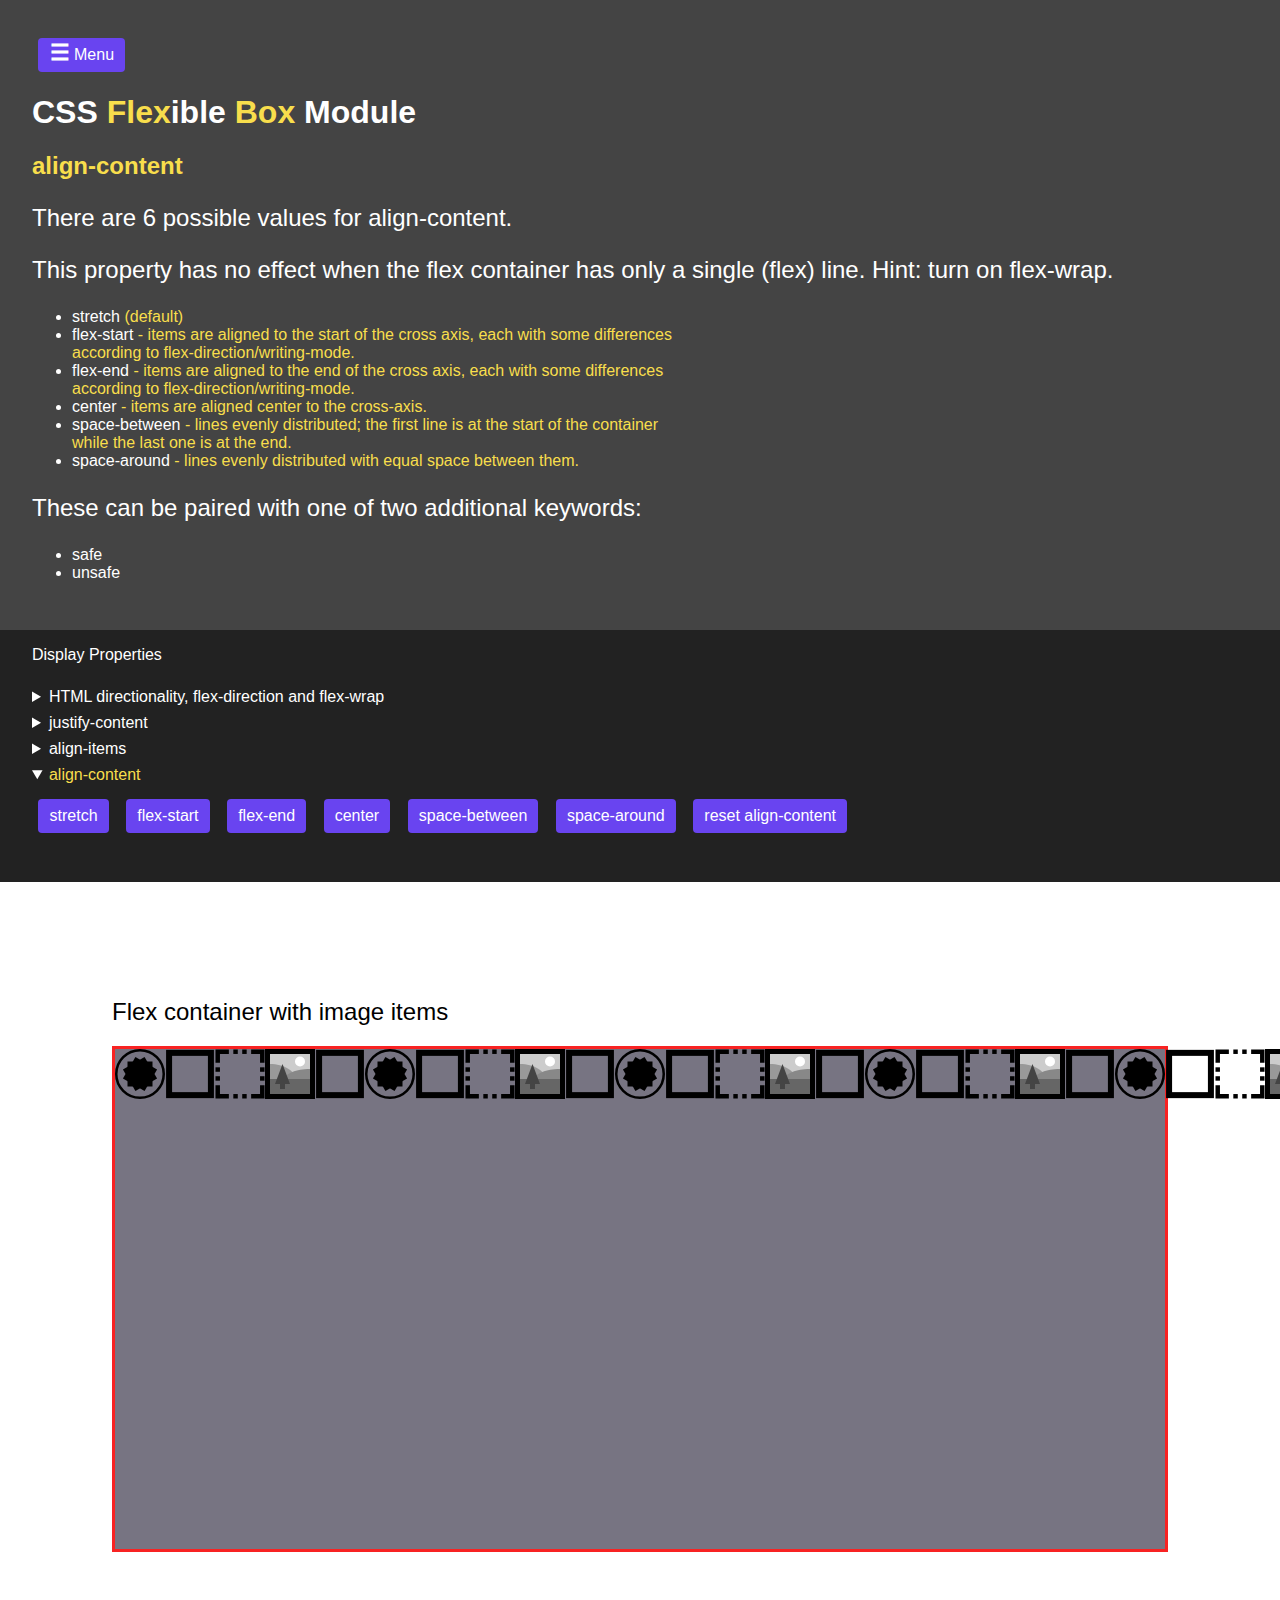
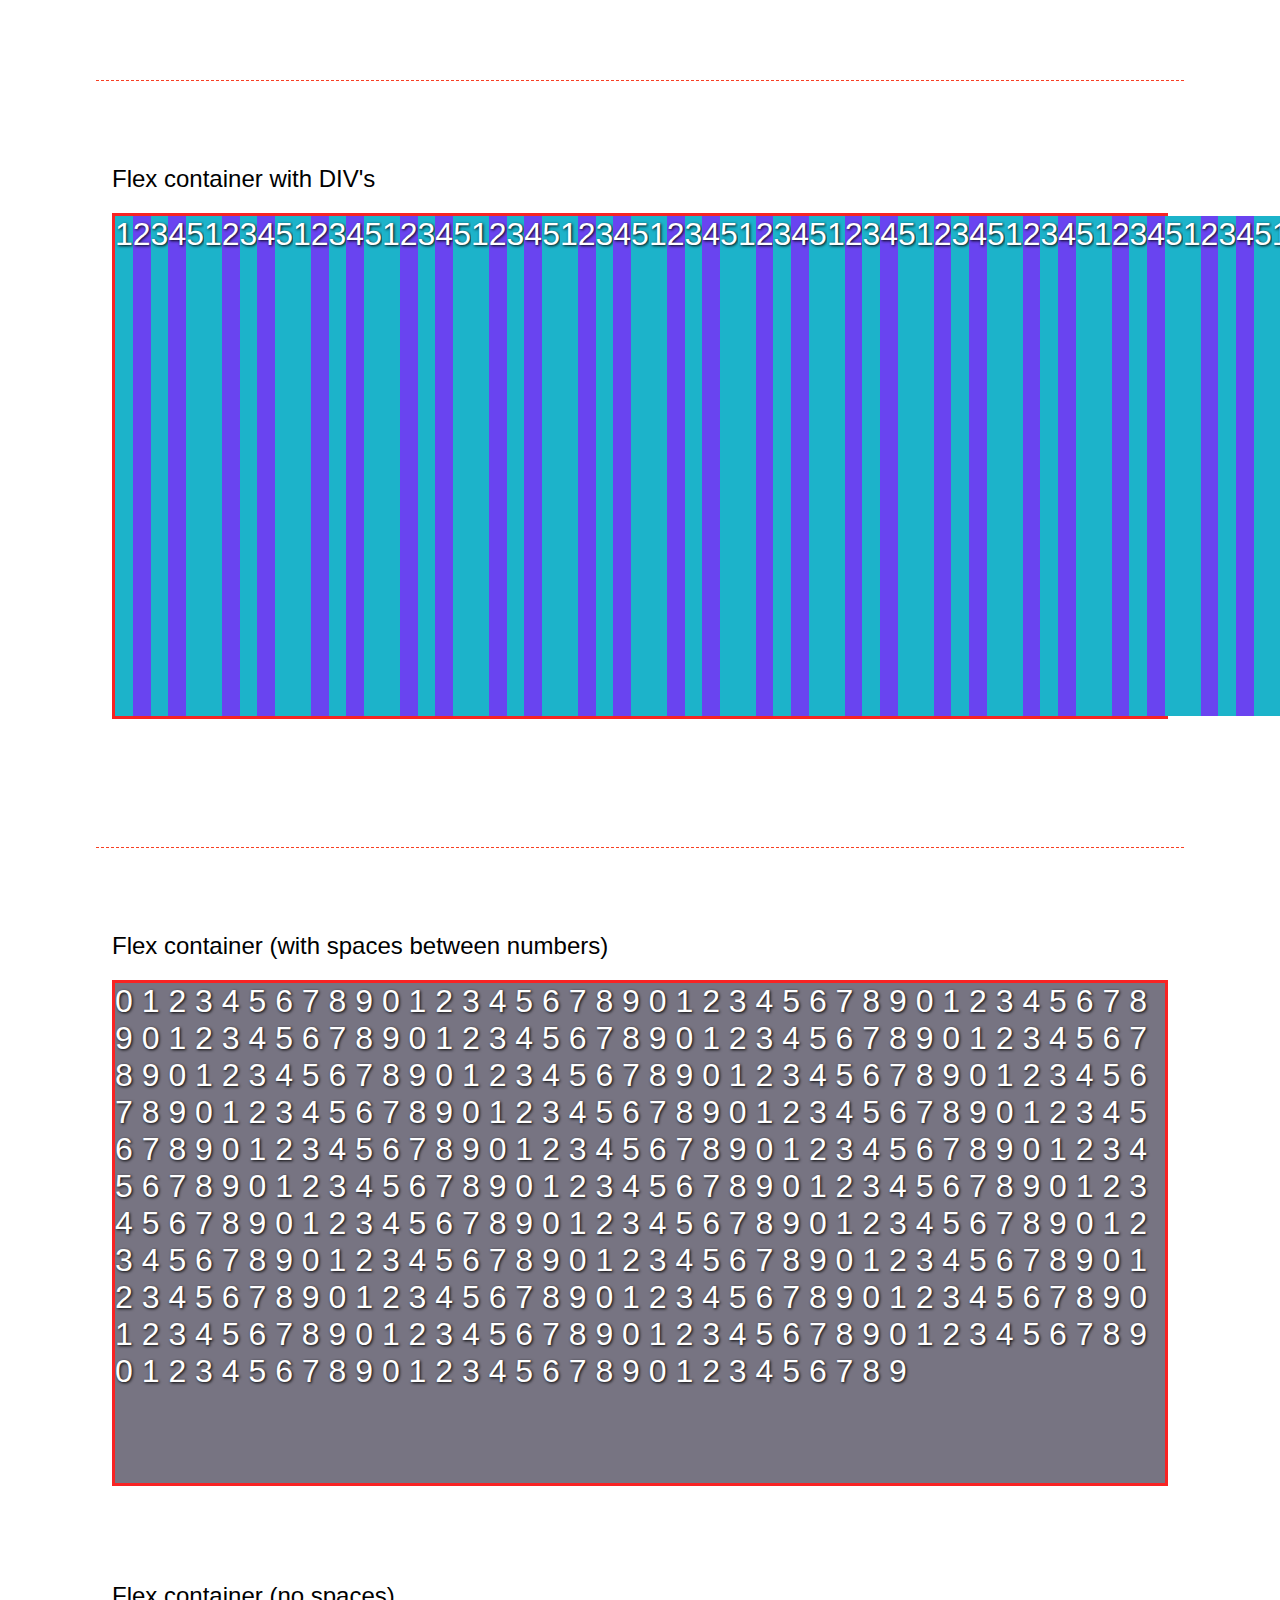
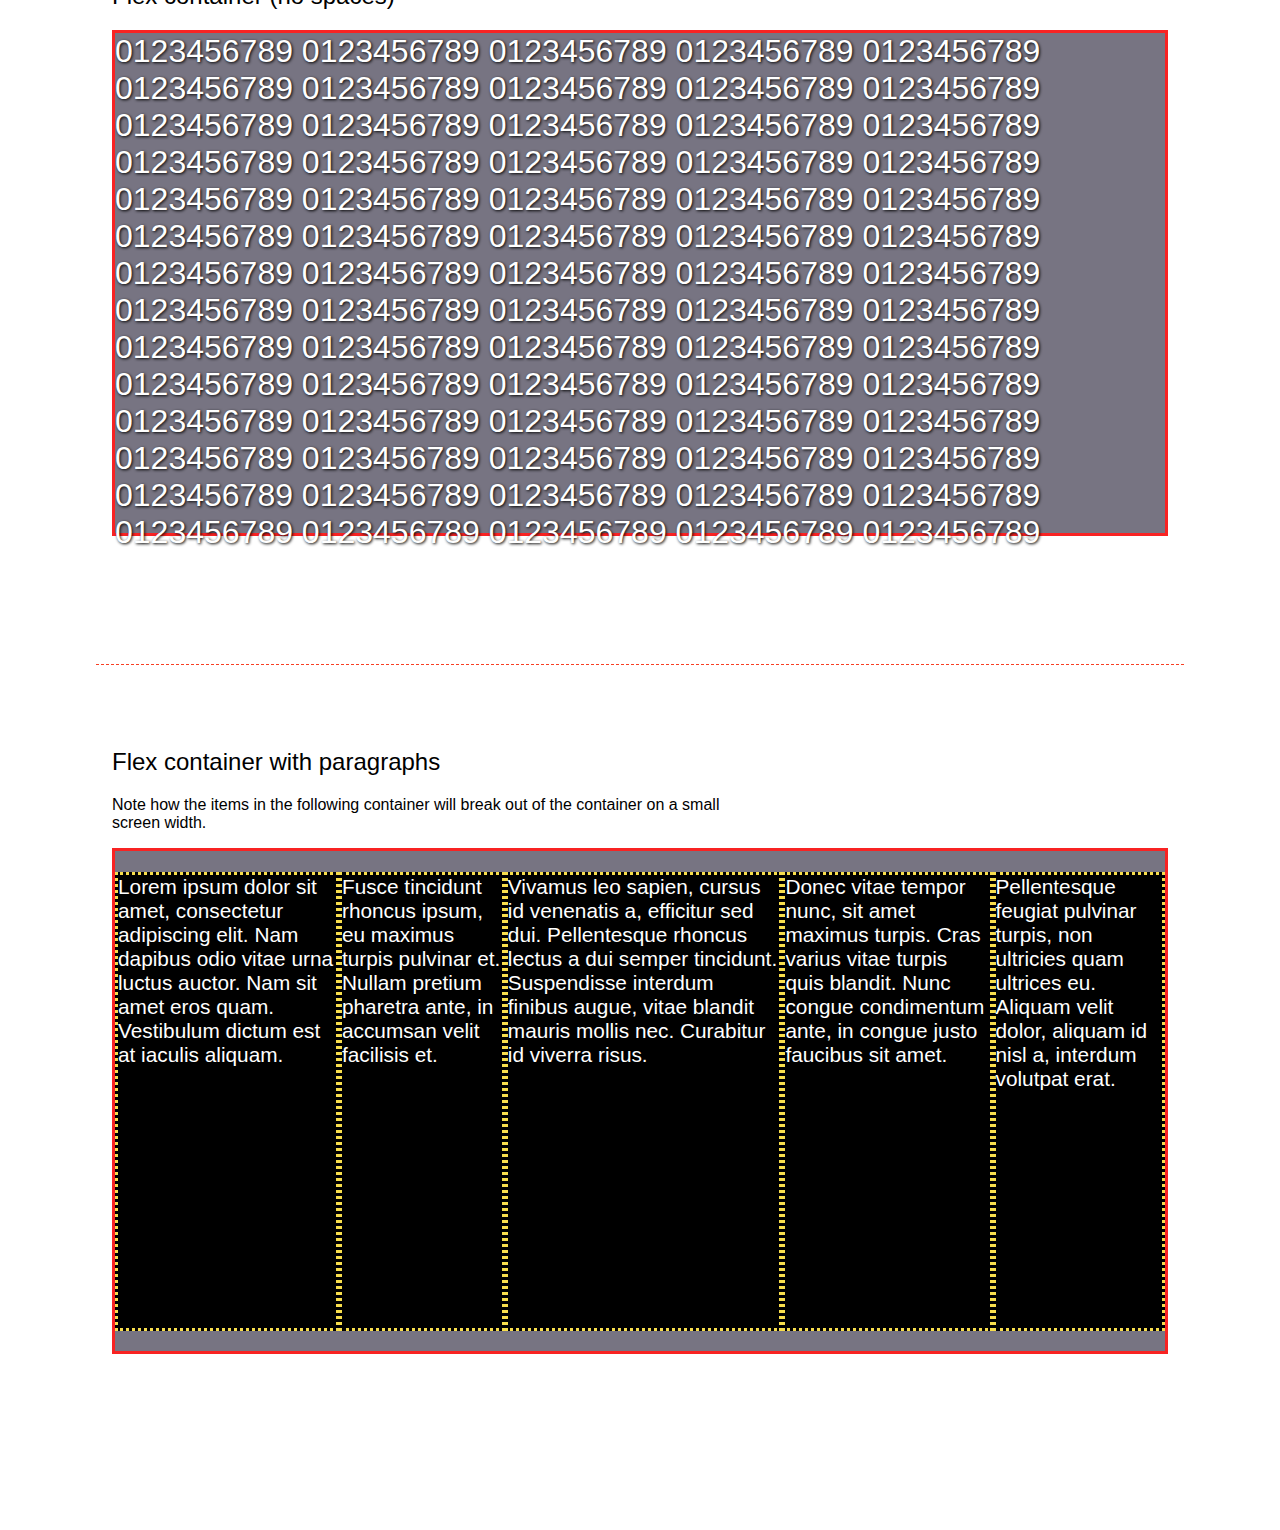
==== commit 8fef9d34: "correction to description text" ====
--- a/demo-display-flex-align-content.html
+++ b/demo-display-flex-align-content.html
@@ -42,12 +42,12 @@
     </nav>   
     <h1>CSS <span>Flex</span>ible <span>Box</span> Module</h1>
     <h2>align-content</h2>
-    <p>There are 10 possible values for align-content.</p>
+    <p>There are 6 possible values for align-content.</p>
     <p>This property has no effect when the flex container has only a single (flex) line. Hint: turn on flex-wrap.</p>
     <ul class="max-width-38em">
       <li>stretch <span>(default)</li>
-      <li>flex-start / self-start / start <span>- items are aligned to the start of the cross axis, each with some differences according to flex-direction/writing-mode.</span></li>
-      <li>flex-end / self-end / end <span>- items are aligned to the end of the cross axis, each with some differences according to flex-direction/writing-mode.</span></li>
+      <li>flex-start <span>- items are aligned to the start of the cross axis, each with some differences according to flex-direction/writing-mode.</span></li>
+      <li>flex-end <span>- items are aligned to the end of the cross axis, each with some differences according to flex-direction/writing-mode.</span></li>
       <li>center <span>- items are aligned center to the cross-axis.</span></li>
       <li>space-between <span>- lines evenly distributed; the first line is at the start of the container while the last one is at the end.</span></li>
       <li>space-around <span>- lines evenly distributed with equal space between them.</span></li>
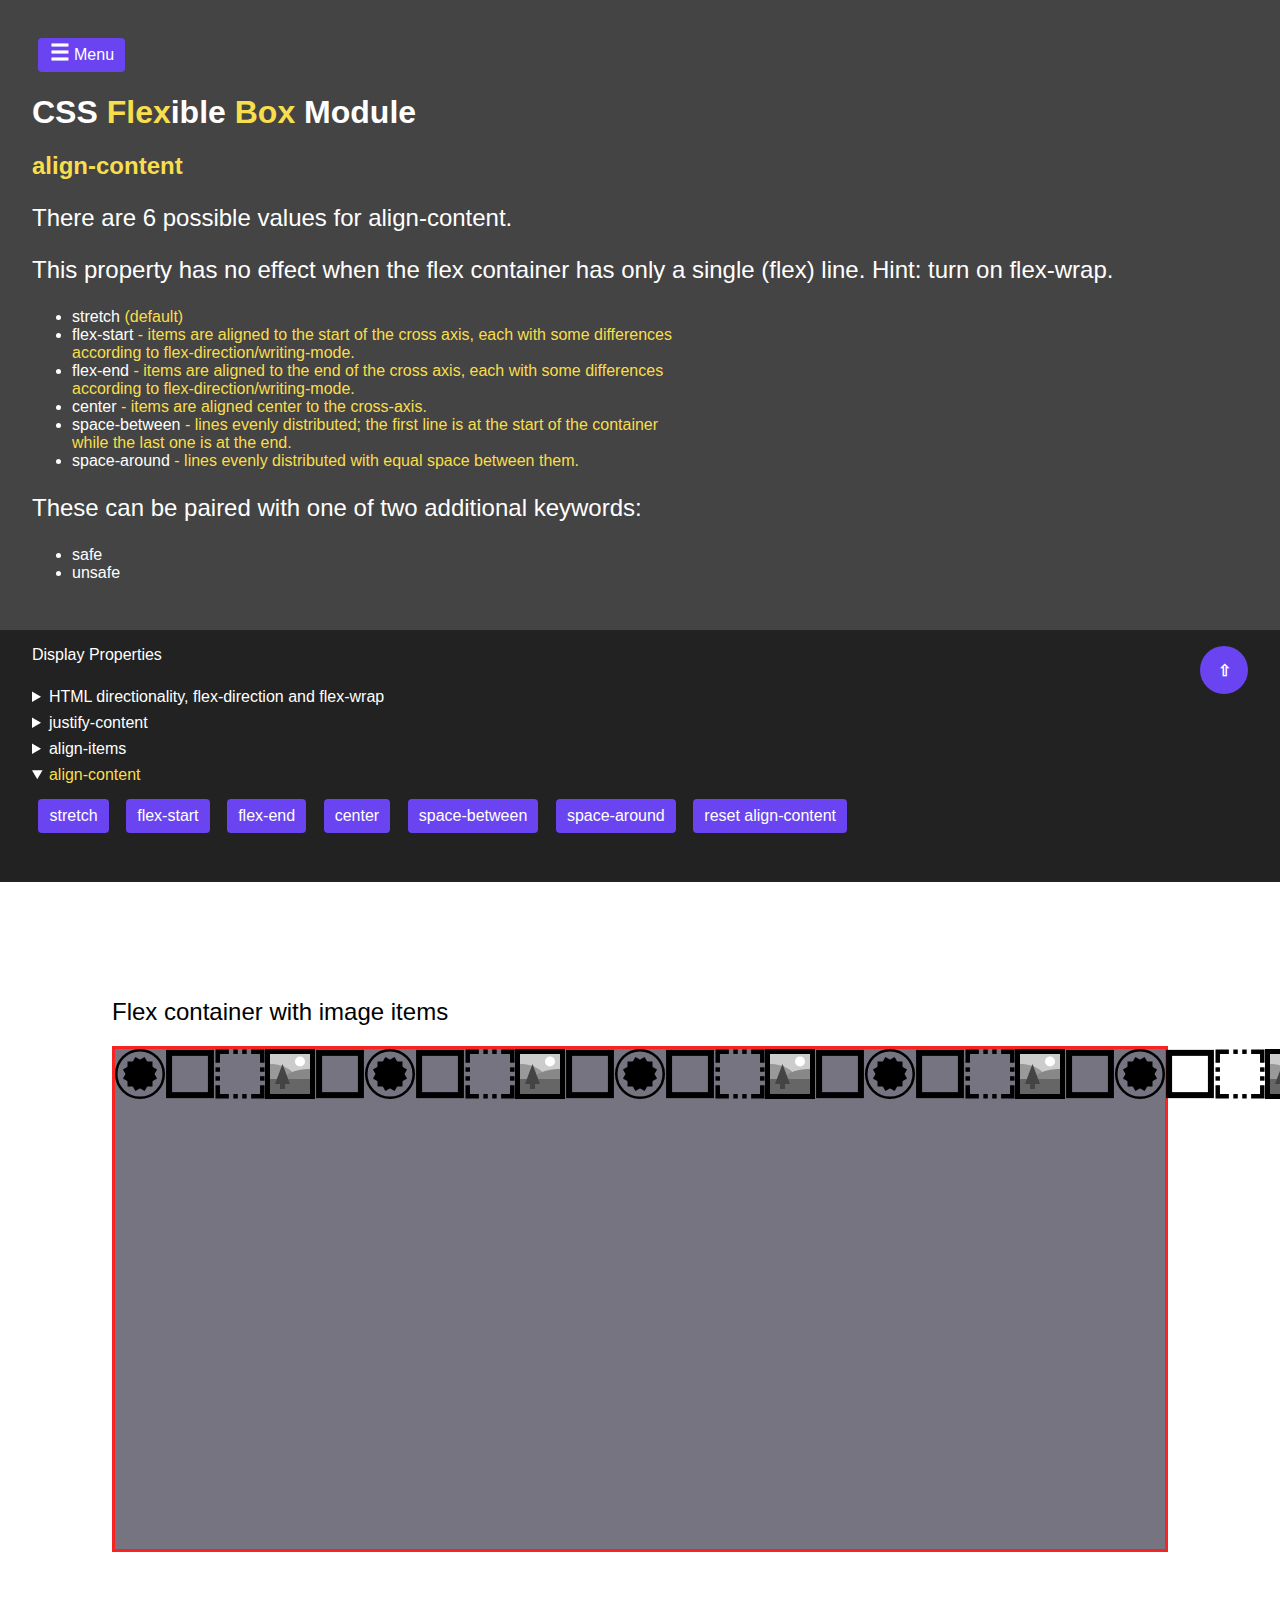
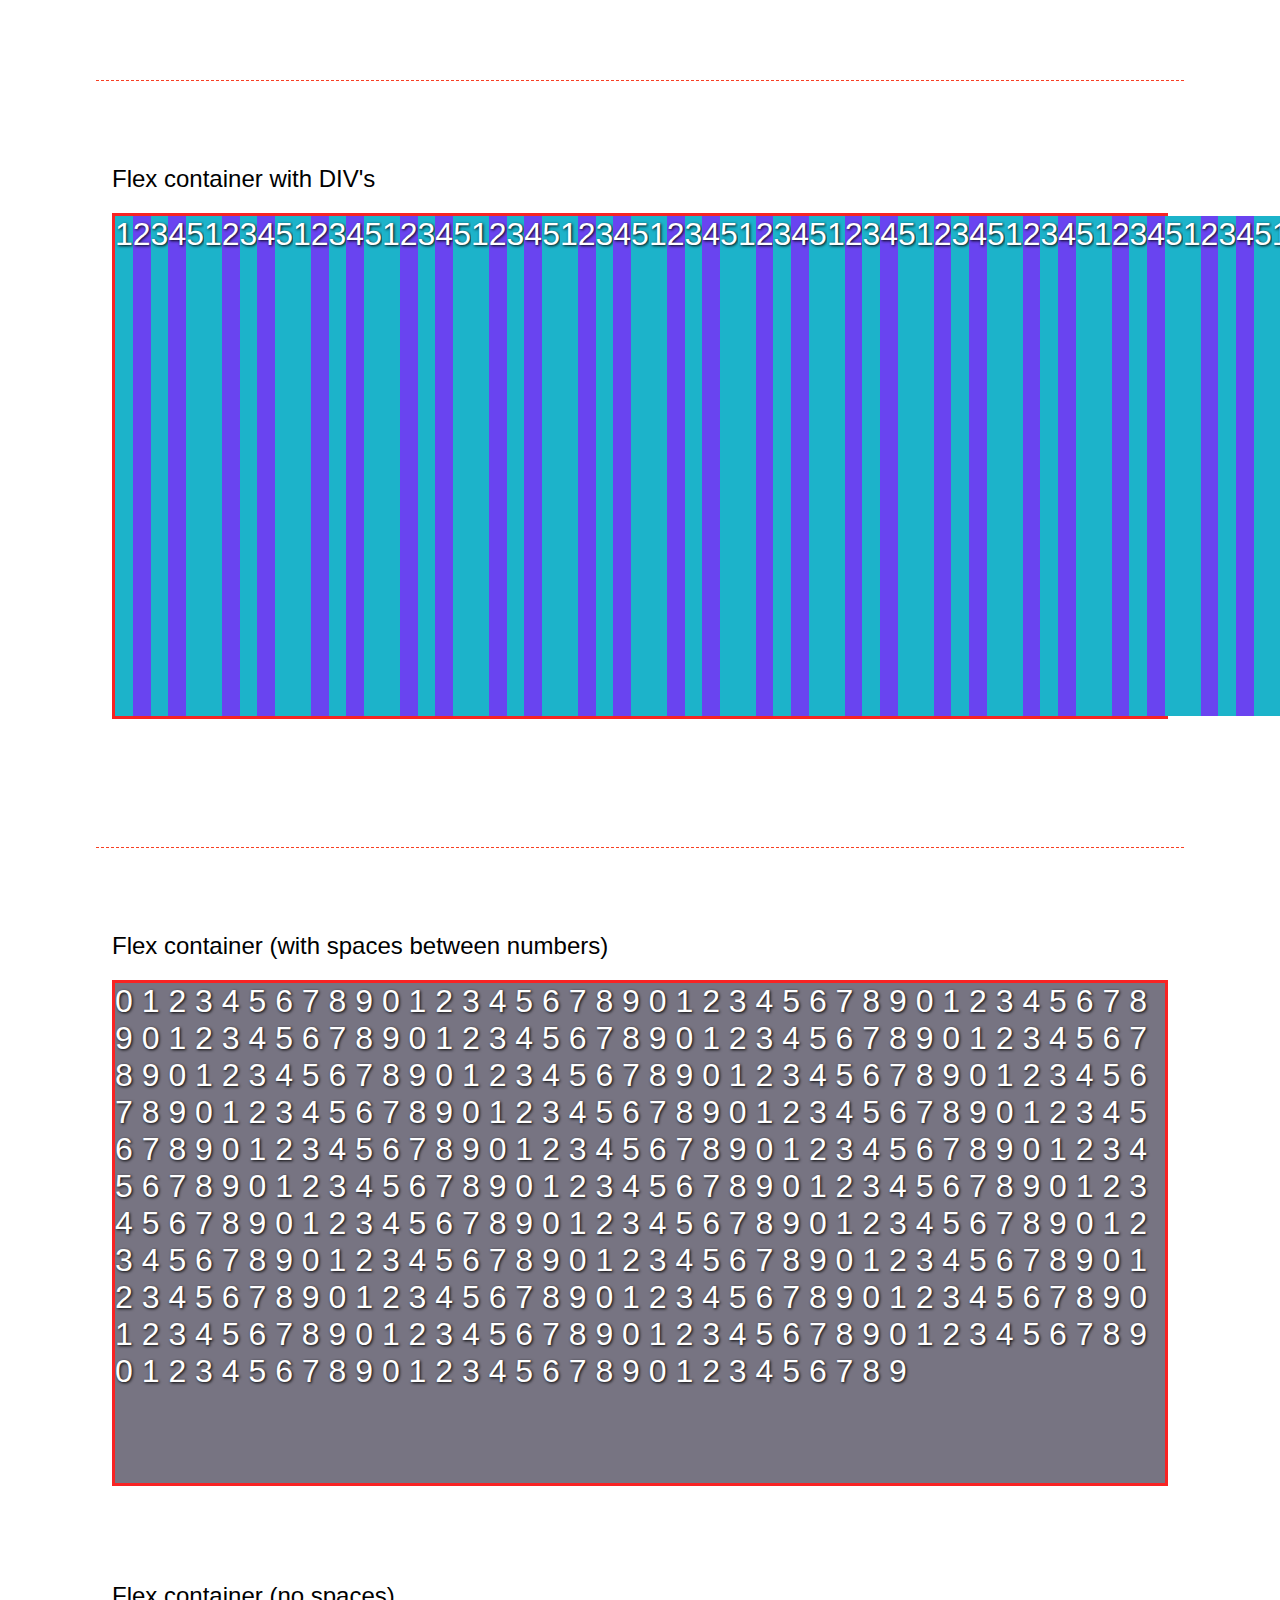
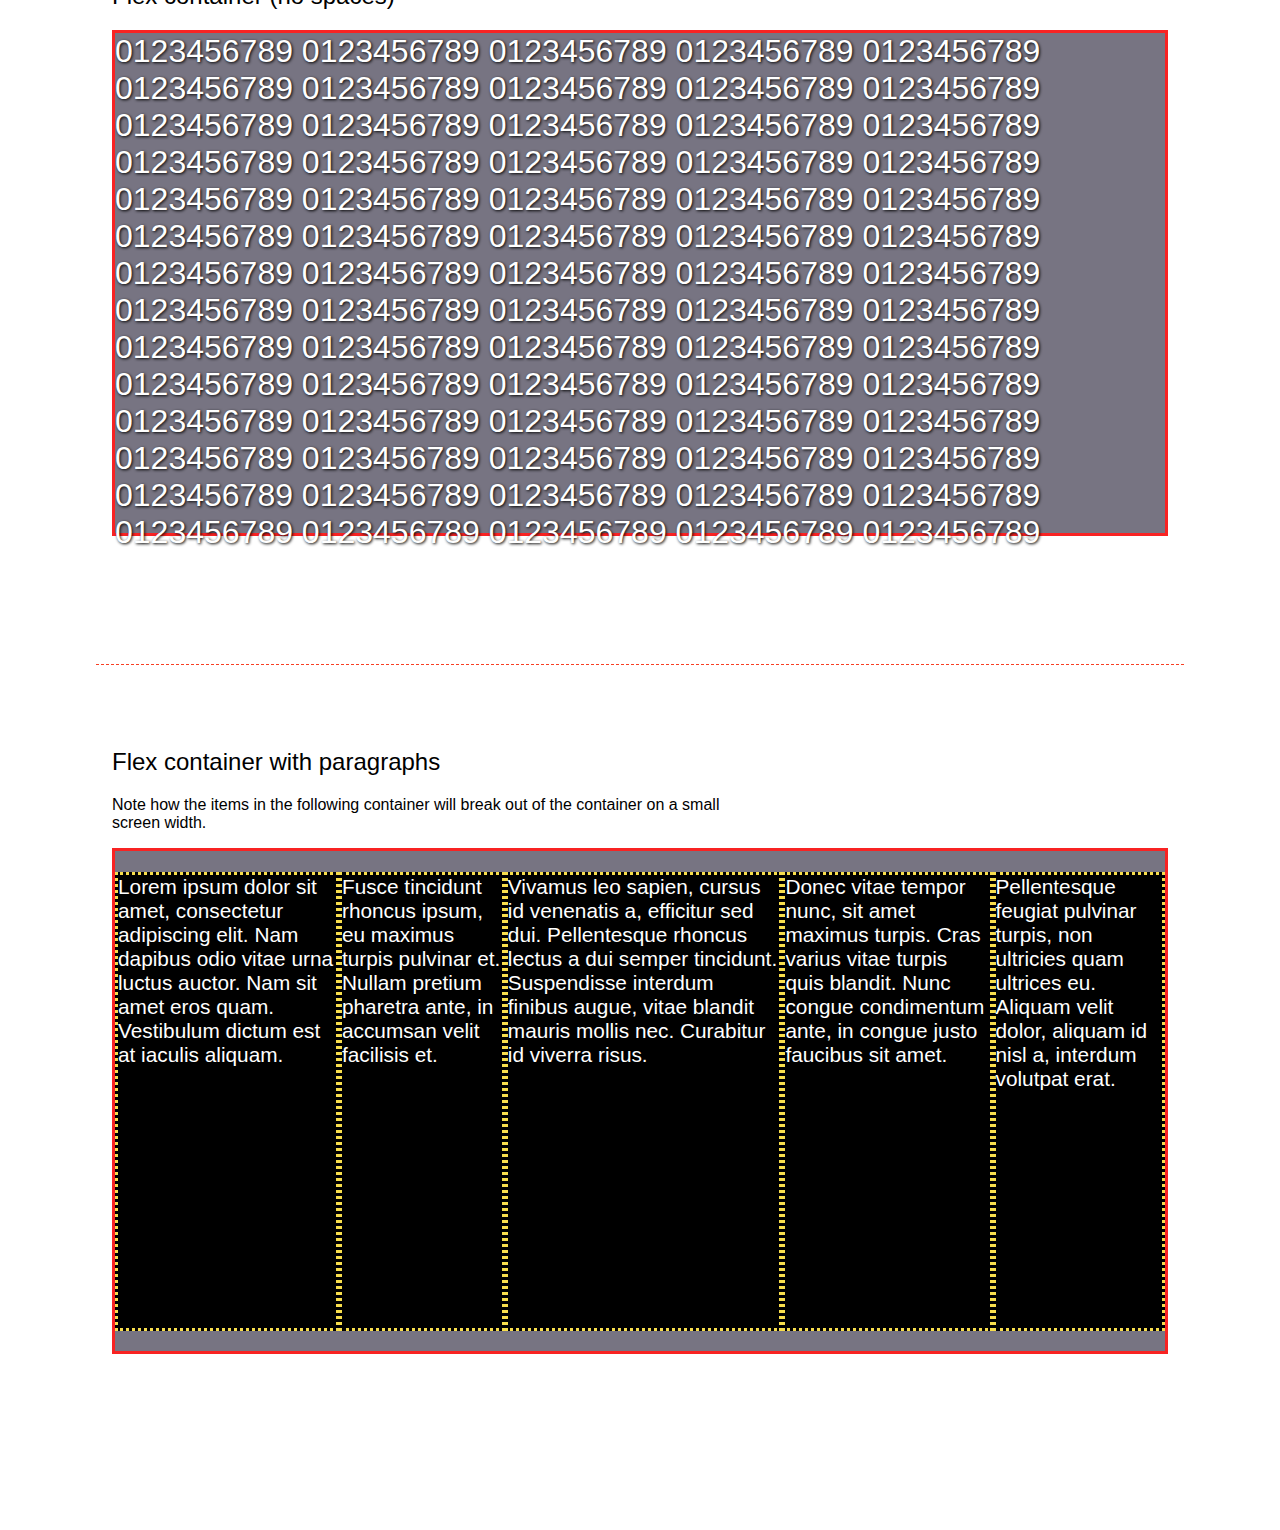
==== commit 33f07d33: "added new demo: flex-basis. updated mainNav on all demo pages" ====
--- a/demo-display-flex-align-content.html
+++ b/demo-display-flex-align-content.html
@@ -16,8 +16,7 @@
   
 </head>
 <body>
-
-
+  <a name="top"></a>
   <header>
     <nav class="main-nav" aria-label="Main Navigation">
       <button id="mainNavButton" role="button"><span>&#9776;</span>&nbsp;Menu</button>
@@ -36,6 +35,7 @@
         <li>Item Properties
           <ol>
             <li><a href="./demo-display-flex-order.html">order</a></li>
+            <li><a href="./demo-flex-basis.html">flex-basis</a></li>
           </ol>
         </li>
       </ul>
@@ -61,6 +61,7 @@
   </header>
 
   <div class="toggles">
+    <a href="#top" class="up-arrow float-right">&#x21E7;</a>
     <h3>Display Properties</h3>
     <details>
       <summary>
--- a/css/demo/base.css
+++ b/css/demo/base.css
@@ -63,6 +63,25 @@
     font-weight: 700;
 }
 
+/* up-arrow button */
+.float-right {
+    float: right;
+}
+.up-arrow {
+    display: block flex;
+    justify-content: center;
+    align-items: center;
+    width: 3em;
+    height: 3em;
+    font-size: 1rem;
+    font-family: 'Lucida Console';
+    font-weight: 700;
+    text-decoration: none;
+    color: #fff;
+    border-radius: 50%;
+    background: #6944f0;
+}
+
 header p {
     font-size: 1.5rem;
 }
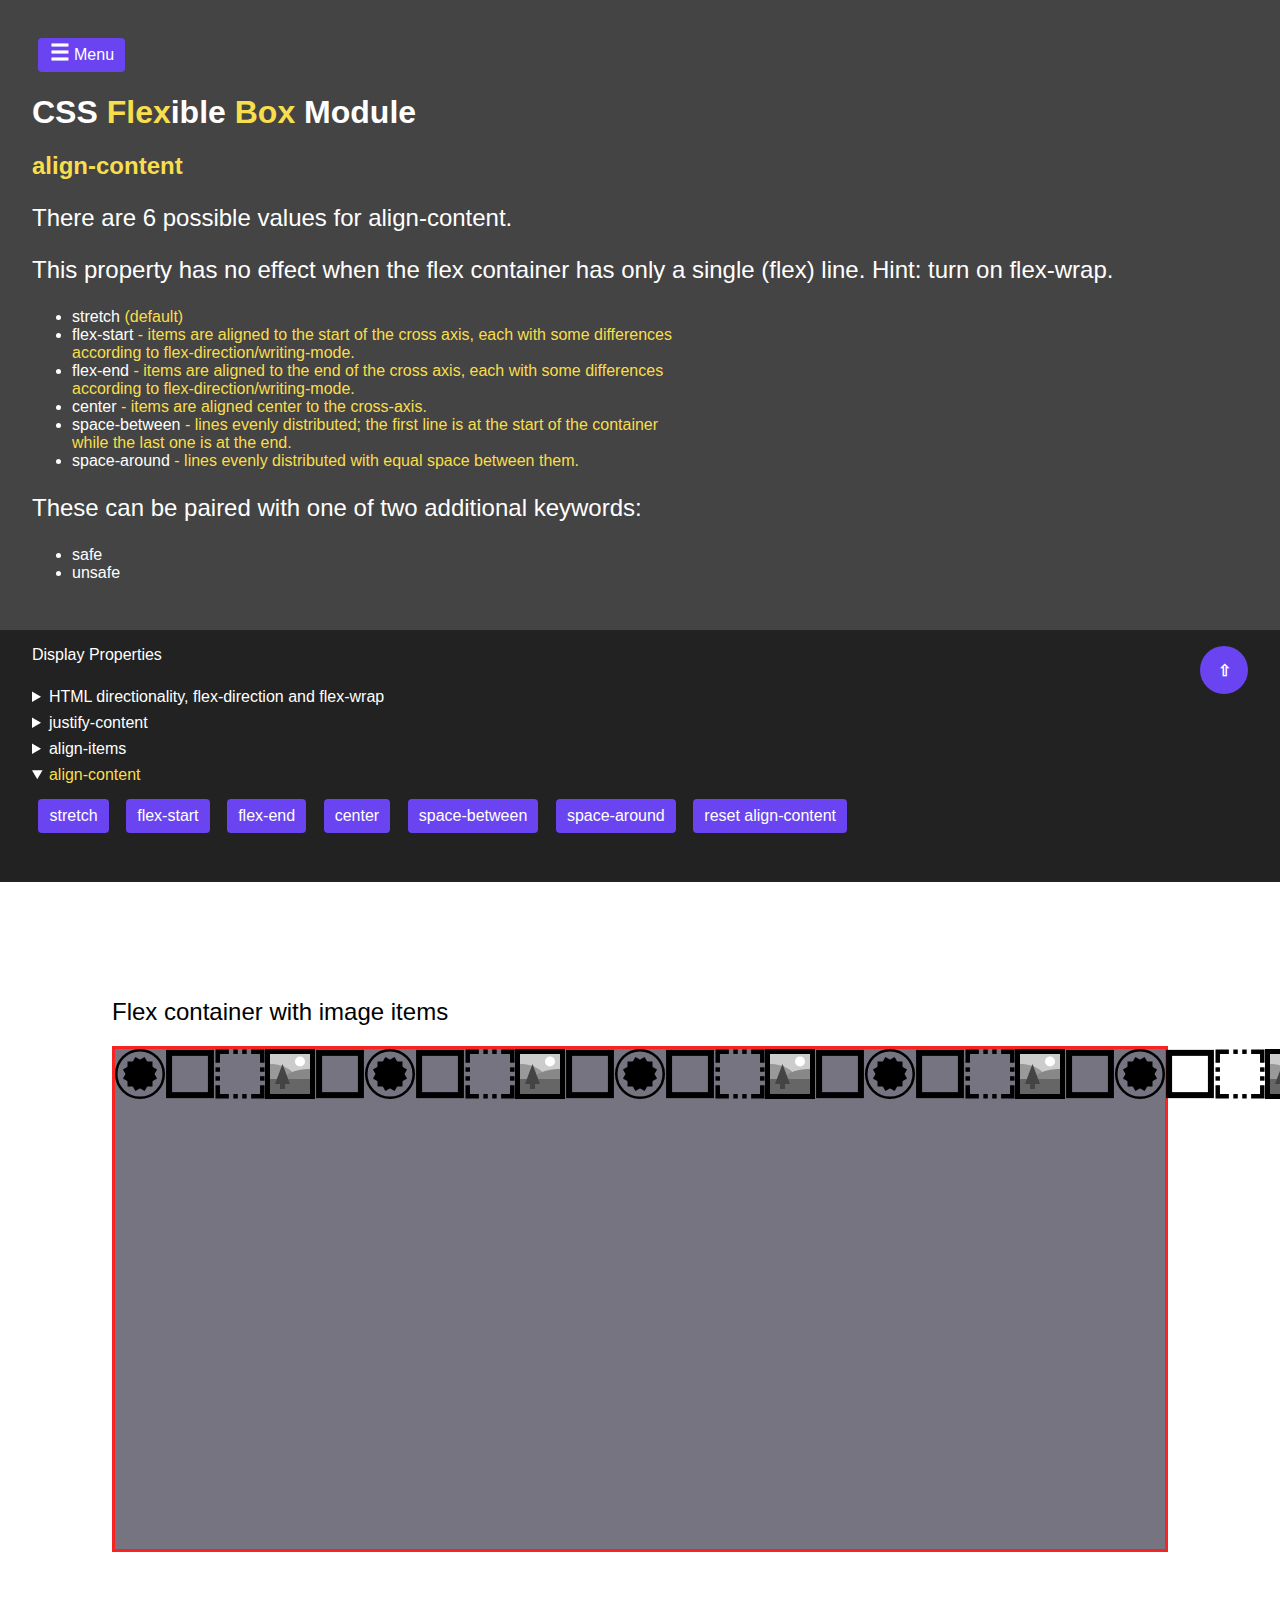
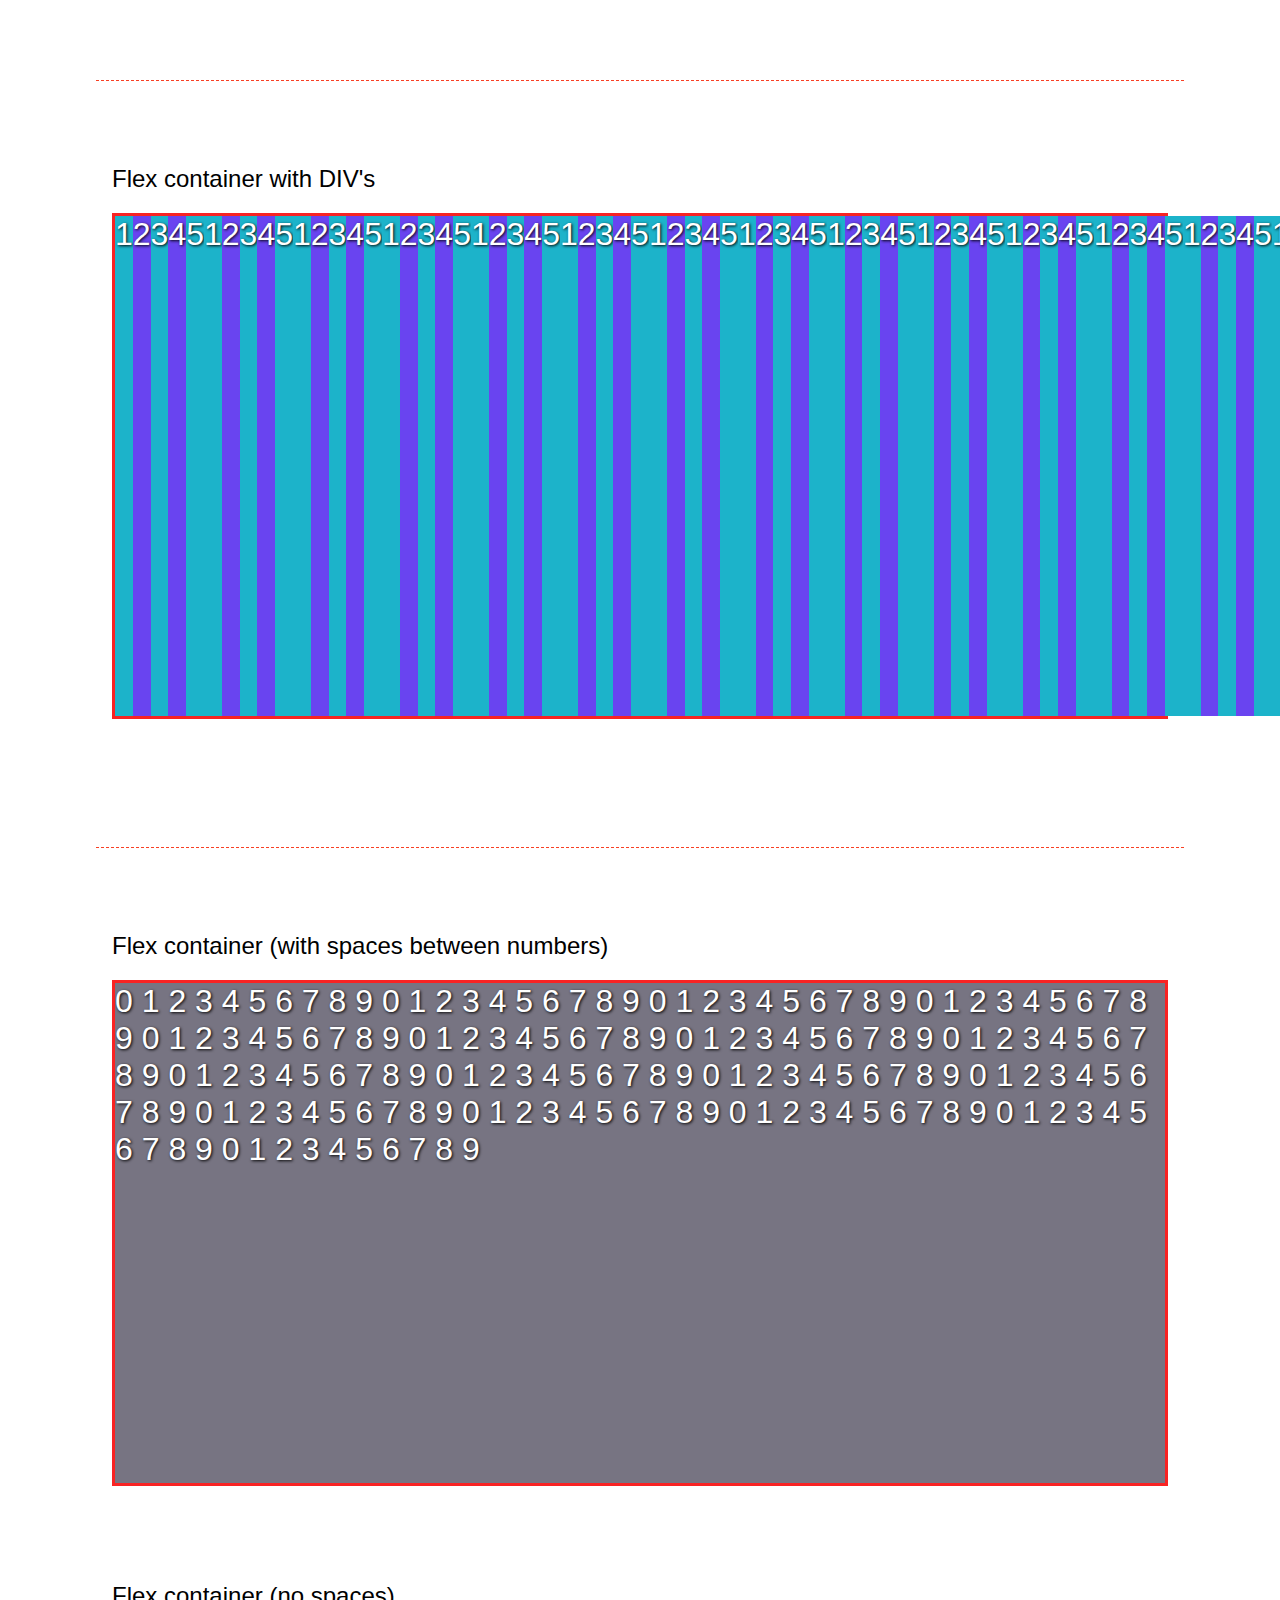
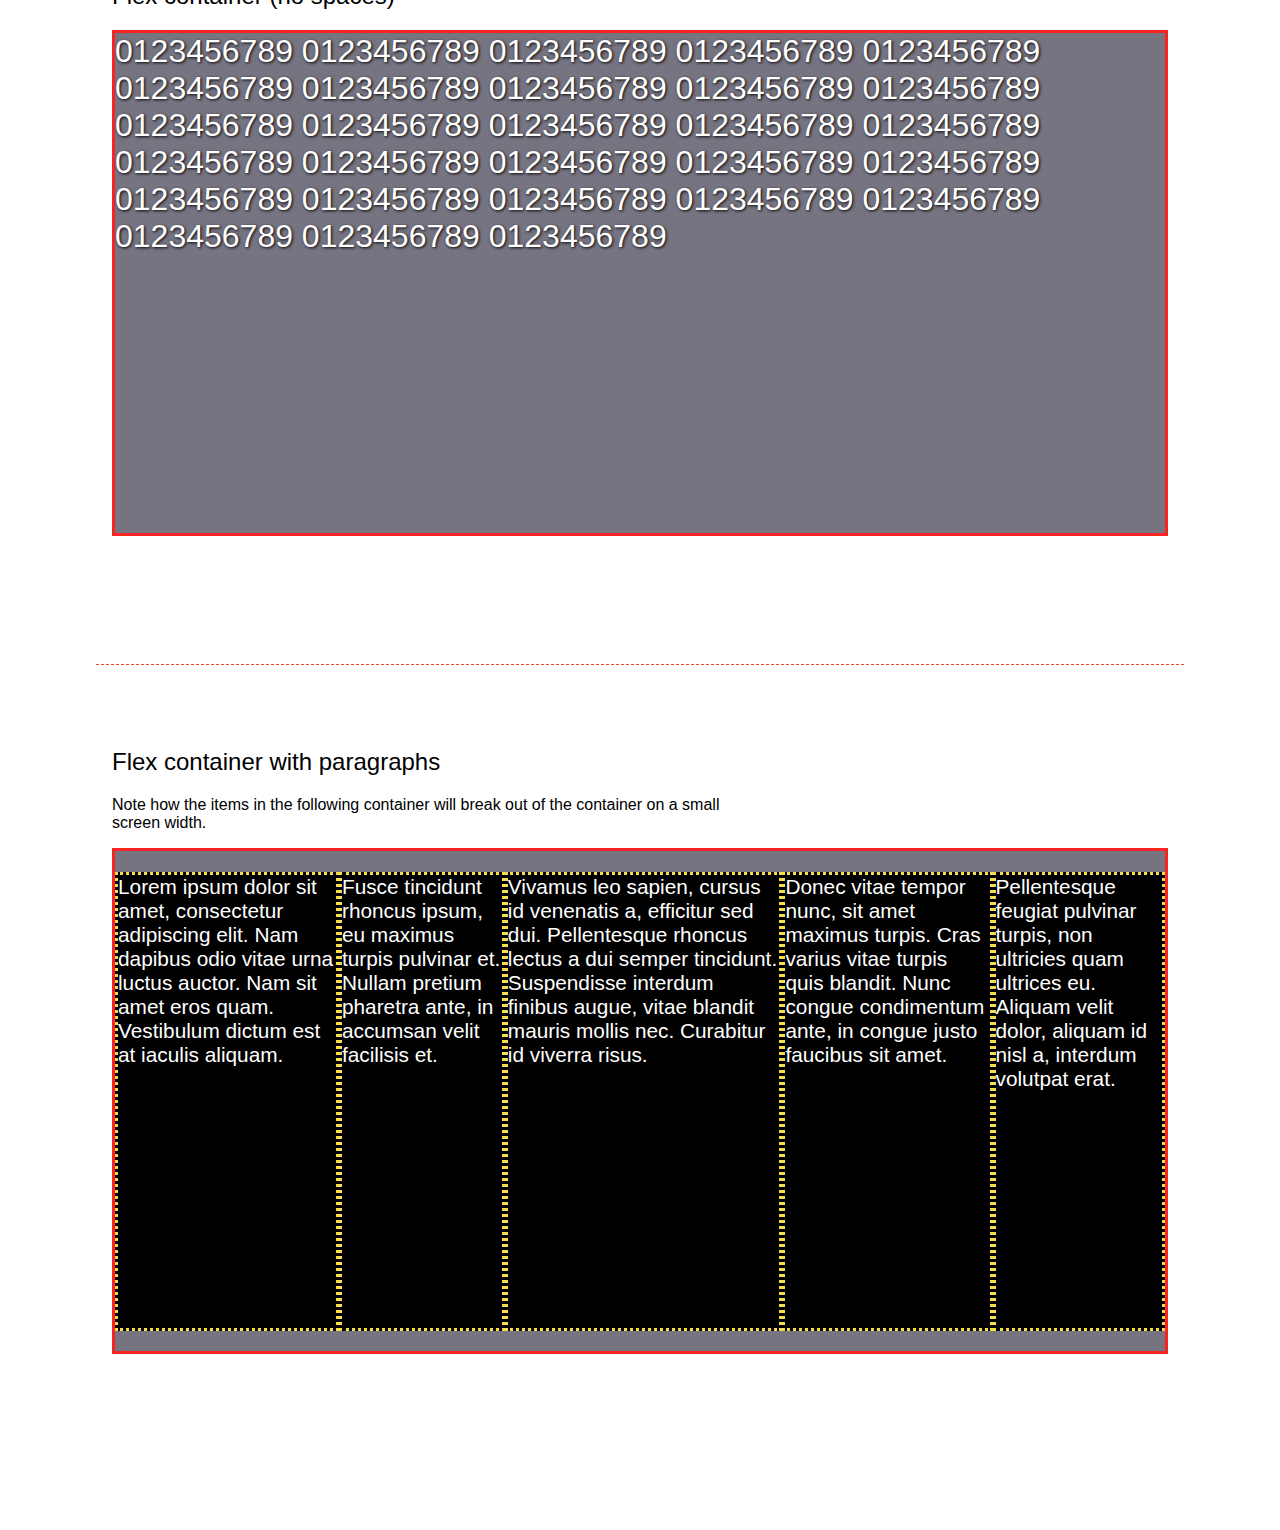
==== commit 2c96e06b: "removed fixed height from containers" ====
--- a/demo-display-flex-align-content.html
+++ b/demo-display-flex-align-content.html
@@ -9,7 +9,6 @@
 
   <style>
     .container {
-      height: 48vh;
       min-height: 500px;
     }
   </style>
@@ -161,28 +160,6 @@
       <img src="./img/demo/Screw_Head_-_Triple_Square.svg" width="50" height="50" alt="">
       <img src="./img/demo/Square-symbol.svg" width="50" height="50" alt="">
       <img src="./img/demo/square-outline.svg" width="50" height="50" alt="">
-      <img src="./img/demo/image.svg" width="50" height="50" alt="">
-      <img src="./img/demo/Square-symbol.svg" width="50" height="50" alt="">
-      <img src="./img/demo/Screw_Head_-_Triple_Square.svg" width="50" height="50" alt="">
-      <img src="./img/demo/Square-symbol.svg" width="50" height="50" alt="">
-      <img src="./img/demo/square-outline.svg" width="50" height="50" alt="">
-      <img src="./img/demo/image.svg" width="50" height="50" alt="">
-      <img src="./img/demo/Square-symbol.svg" width="50" height="50" alt="">
-      <img src="./img/demo/Screw_Head_-_Triple_Square.svg" width="50" height="50" alt="">
-      <img src="./img/demo/Square-symbol.svg" width="50" height="50" alt="">
-      <img src="./img/demo/square-outline.svg" width="50" height="50" alt="">
-      <img src="./img/demo/image.svg" width="50" height="50" alt="">
-      <img src="./img/demo/Square-symbol.svg" width="50" height="50" alt="">
-      <img src="./img/demo/Screw_Head_-_Triple_Square.svg" width="50" height="50" alt="">
-      <img src="./img/demo/Square-symbol.svg" width="50" height="50" alt="">
-      <img src="./img/demo/square-outline.svg" width="50" height="50" alt="">
-      <img src="./img/demo/image.svg" width="50" height="50" alt="">
-      <img src="./img/demo/Square-symbol.svg" width="50" height="50" alt="">
-      <img src="./img/demo/Screw_Head_-_Triple_Square.svg" width="50" height="50" alt="">
-      <img src="./img/demo/Square-symbol.svg" width="50" height="50" alt="">
-      <img src="./img/demo/square-outline.svg" width="50" height="50" alt="">
-      <img src="./img/demo/image.svg" width="50" height="50" alt="">
-      <img src="./img/demo/Square-symbol.svg" width="50" height="50" alt="">
     </div>      
   </section>
 
@@ -362,38 +339,6 @@
       <div style="background-color: #1cb3ca;">3</div>
       <div style="background-color: #6944f0;">4</div>
       <div style="background-color: #1cb3ca;">5</div>
-      <div style="background-color: #1cb3ca;">1</div>
-      <div style="background-color: #6944f0;">2</div>
-      <div style="background-color: #1cb3ca;">3</div>
-      <div style="background-color: #6944f0;">4</div>
-      <div style="background-color: #1cb3ca;">5</div>
-      <div style="background-color: #1cb3ca;">1</div>
-      <div style="background-color: #6944f0;">2</div>
-      <div style="background-color: #1cb3ca;">3</div>
-      <div style="background-color: #6944f0;">4</div>
-      <div style="background-color: #1cb3ca;">5</div>
-      <div style="background-color: #1cb3ca;">1</div>
-      <div style="background-color: #6944f0;">2</div>
-      <div style="background-color: #1cb3ca;">3</div>
-      <div style="background-color: #6944f0;">4</div>
-      <div style="background-color: #1cb3ca;">5</div>
-      <div style="background-color: #1cb3ca;">1</div>
-      <div style="background-color: #6944f0;">2</div>
-      <div style="background-color: #1cb3ca;">3</div>
-      <div style="background-color: #6944f0;">4</div>
-      <div style="background-color: #1cb3ca;">5</div>
-      <div style="background-color: #1cb3ca;">1</div>
-      <div style="background-color: #6944f0;">2</div>
-      <div style="background-color: #1cb3ca;">3</div>
-      <div style="background-color: #6944f0;">4</div>
-      <div style="background-color: #1cb3ca;">5</div>
-      <div style="background-color: #1cb3ca;">1</div>
-      <div style="background-color: #6944f0;">2</div>
-      <div style="background-color: #1cb3ca;">3</div>
-      <div style="background-color: #6944f0;">4</div>
-      <div style="background-color: #1cb3ca;">5</div>
-
-
     </div>      
   </section>
 
@@ -403,12 +348,12 @@
   <section>
     <h2>Flex container (with spaces between numbers)</h2>
     <div class="container display-flex flexDirectionRow">
-      0 1 2 3 4 5 6 7 8 9  0 1 2 3 4 5 6 7 8 9  0 1 2 3 4 5 6 7 8 9  0 1 2 3 4 5 6 7 8 9  0 1 2 3 4 5 6 7 8 9  0 1 2 3 4 5 6 7 8 9  0 1 2 3 4 5 6 7 8 9  0 1 2 3 4 5 6 7 8 9  0 1 2 3 4 5 6 7 8 9  0 1 2 3 4 5 6 7 8 9  0 1 2 3 4 5 6 7 8 9  0 1 2 3 4 5 6 7 8 9  0 1 2 3 4 5 6 7 8 9  0 1 2 3 4 5 6 7 8 9  0 1 2 3 4 5 6 7 8 9  0 1 2 3 4 5 6 7 8 9  0 1 2 3 4 5 6 7 8 9  0 1 2 3 4 5 6 7 8 9  0 1 2 3 4 5 6 7 8 9  0 1 2 3 4 5 6 7 8 9  0 1 2 3 4 5 6 7 8 9  0 1 2 3 4 5 6 7 8 9  0 1 2 3 4 5 6 7 8 9  0 1 2 3 4 5 6 7 8 9  0 1 2 3 4 5 6 7 8 9  0 1 2 3 4 5 6 7 8 9  0 1 2 3 4 5 6 7 8 9  0 1 2 3 4 5 6 7 8 9  0 1 2 3 4 5 6 7 8 9  0 1 2 3 4 5 6 7 8 9  0 1 2 3 4 5 6 7 8 9  0 1 2 3 4 5 6 7 8 9  0 1 2 3 4 5 6 7 8 9  0 1 2 3 4 5 6 7 8 9  0 1 2 3 4 5 6 7 8 9  0 1 2 3 4 5 6 7 8 9  0 1 2 3 4 5 6 7 8 9  0 1 2 3 4 5 6 7 8 9  0 1 2 3 4 5 6 7 8 9  0 1 2 3 4 5 6 7 8 9  0 1 2 3 4 5 6 7 8 9  0 1 2 3 4 5 6 7 8 9
+      0 1 2 3 4 5 6 7 8 9  0 1 2 3 4 5 6 7 8 9  0 1 2 3 4 5 6 7 8 9  0 1 2 3 4 5 6 7 8 9  0 1 2 3 4 5 6 7 8 9  0 1 2 3 4 5 6 7 8 9  0 1 2 3 4 5 6 7 8 9  0 1 2 3 4 5 6 7 8 9  0 1 2 3 4 5 6 7 8 9  0 1 2 3 4 5 6 7 8 9  0 1 2 3 4 5 6 7 8 9  0 1 2 3 4 5 6 7 8 9  0 1 2 3 4 5 6 7 8 9  0 1 2 3 4 5 6 7 8 9  0 1 2 3 4 5 6 7 8 9  0 1 2 3 4 5 6 7 8 9  0 1 2 3 4 5 6 7 8 9
     </div>
   
     <h2>Flex container (no spaces)</h2>
     <div class="container display-flex flexDirectionRow">
-      0123456789  0123456789  0123456789  0123456789  0123456789  0123456789  0123456789  0123456789  0123456789  0123456789  0123456789  0123456789  0123456789  0123456789  0123456789  0123456789  0123456789  0123456789  0123456789  0123456789  0123456789  0123456789  0123456789  0123456789  0123456789  0123456789  0123456789  0123456789  0123456789  0123456789  0123456789  0123456789  0123456789  0123456789  0123456789  0123456789  0123456789  0123456789  0123456789  0123456789  0123456789  0123456789  0123456789  0123456789  0123456789  0123456789  0123456789  0123456789  0123456789  0123456789  0123456789  0123456789  0123456789  0123456789  0123456789  0123456789  0123456789  0123456789  0123456789  0123456789  0123456789  0123456789  0123456789  0123456789  0123456789  0123456789  0123456789  0123456789  0123456789  0123456789
+      0123456789  0123456789  0123456789  0123456789  0123456789  0123456789  0123456789  0123456789  0123456789  0123456789  0123456789  0123456789  0123456789  0123456789  0123456789  0123456789  0123456789  0123456789  0123456789  0123456789  0123456789  0123456789  0123456789  0123456789  0123456789  0123456789  0123456789  0123456789
     </div>      
   </section>
   
--- a/css/demo/base.css
+++ b/css/demo/base.css
@@ -1,3 +1,6 @@
+html {
+    scroll-behavior: smooth;
+}
 html, body {
     margin: 0;
     padding: 0;
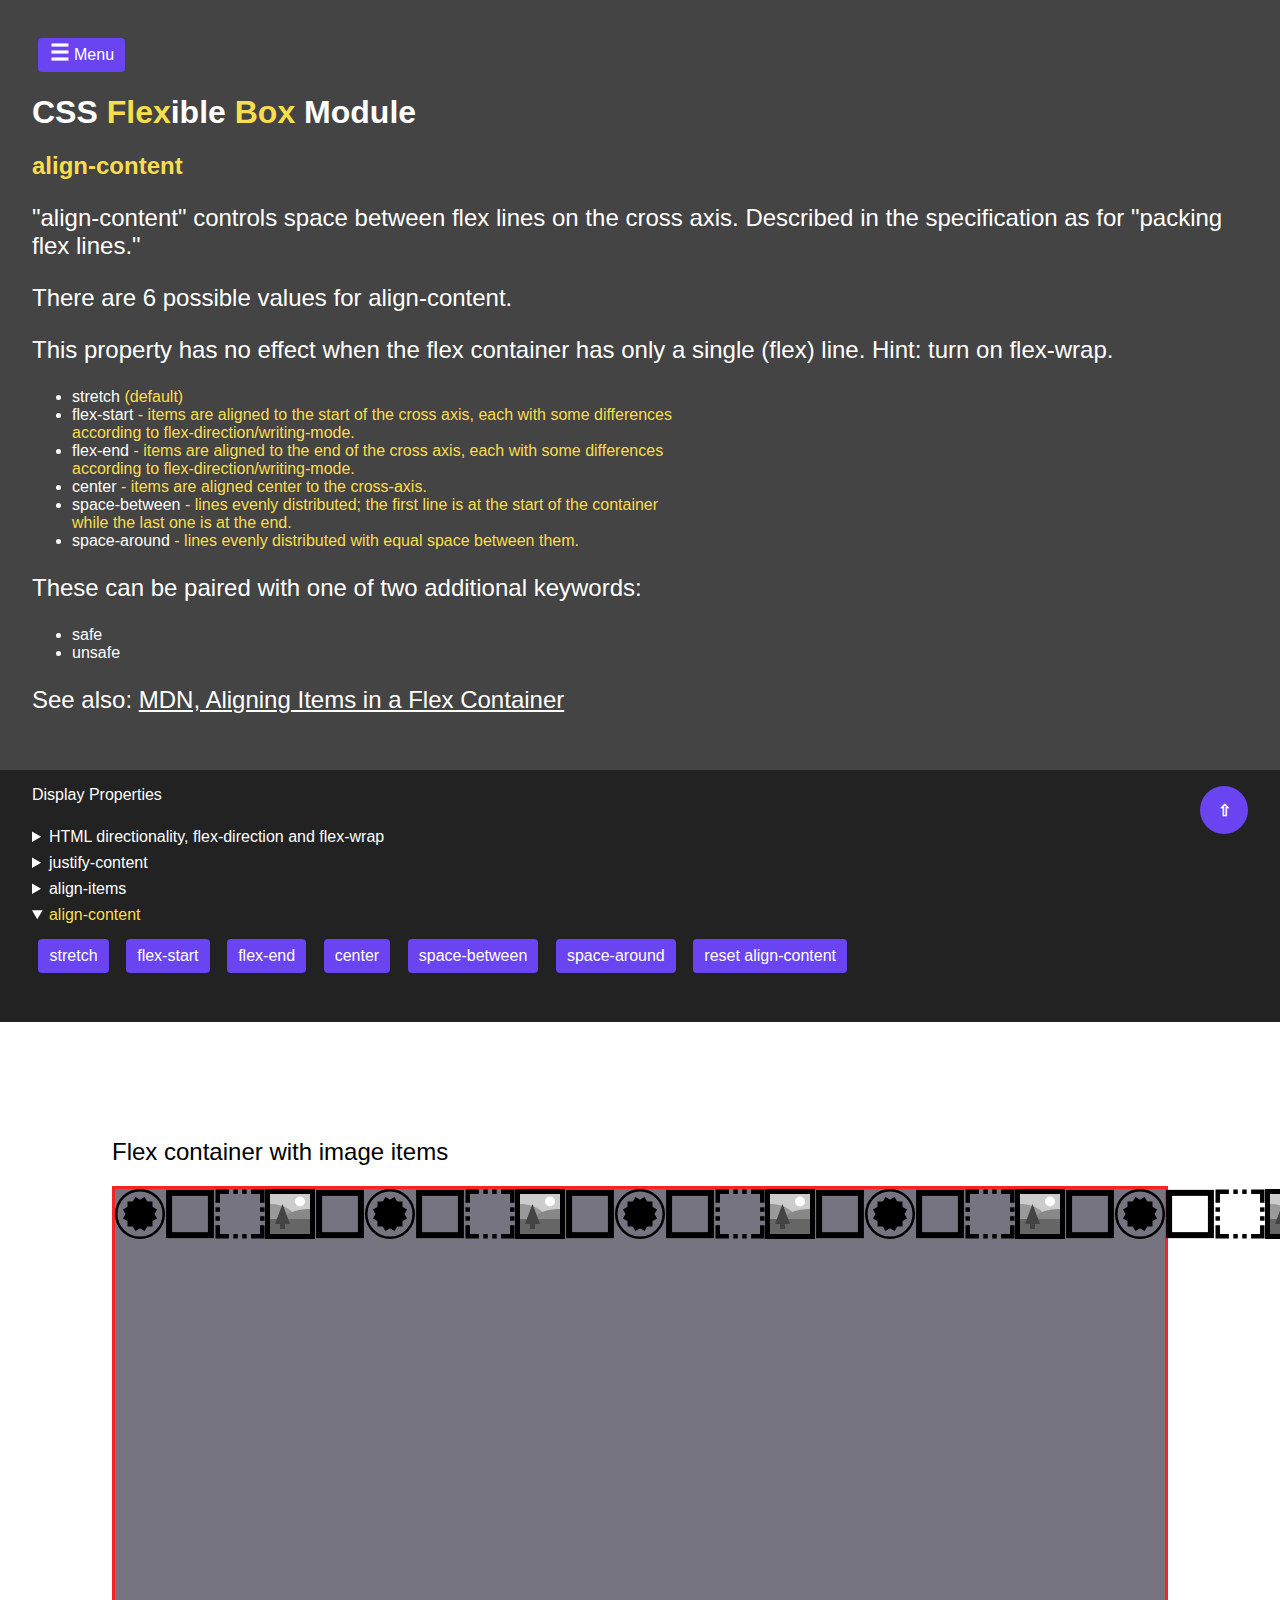
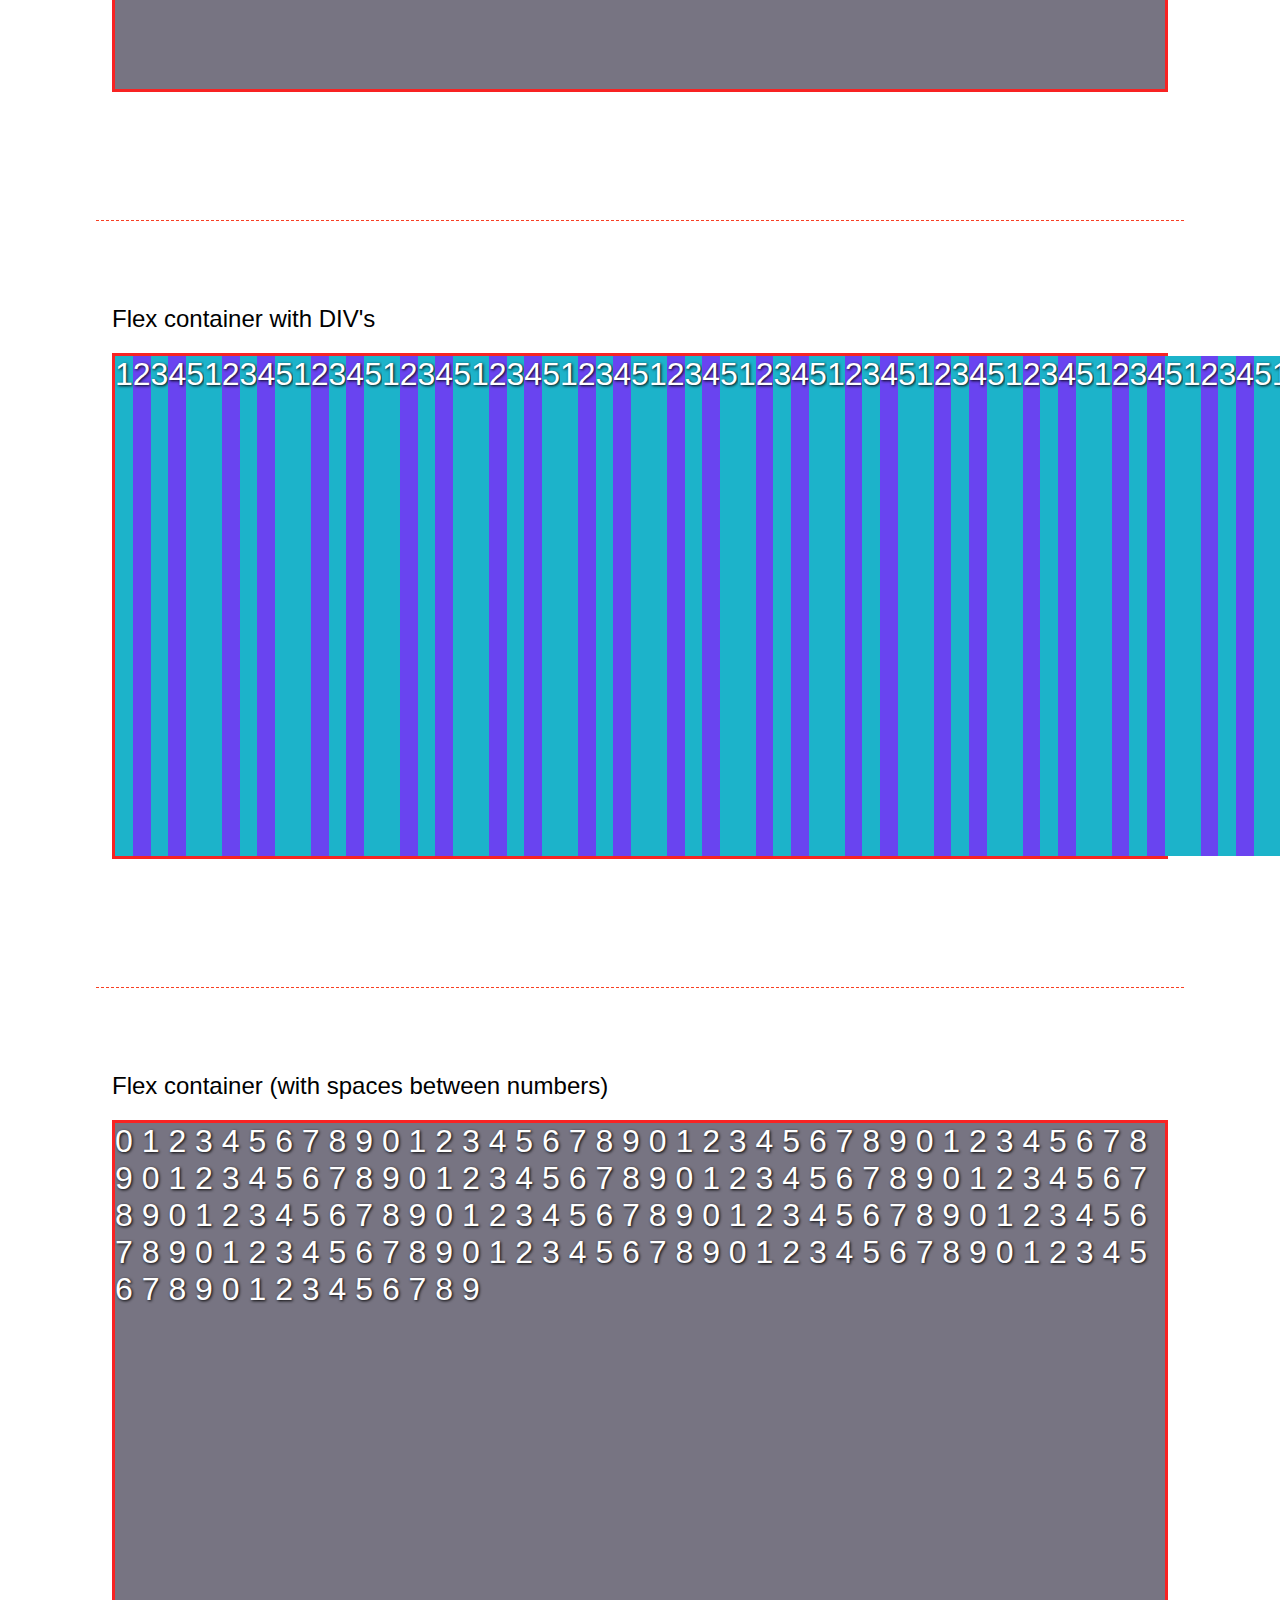
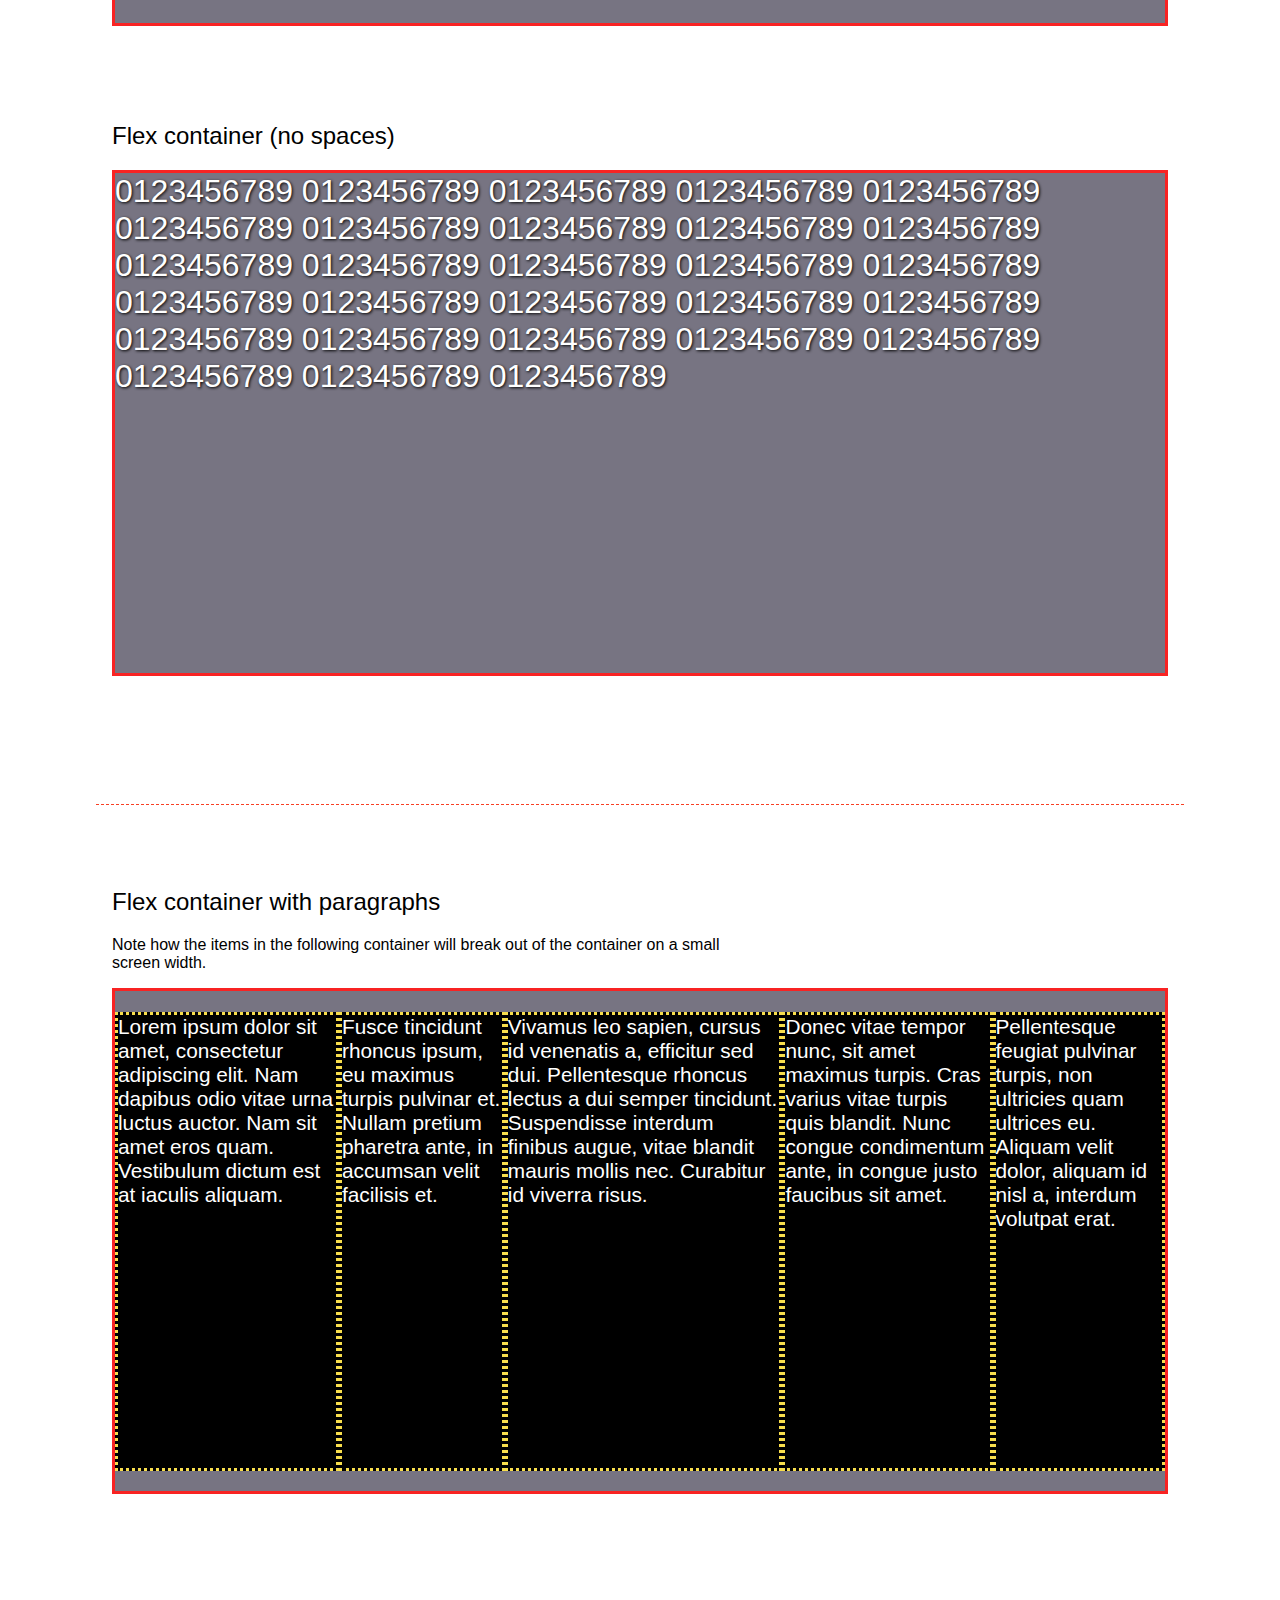
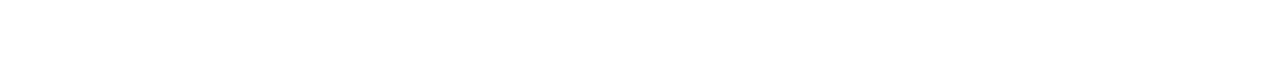
==== commit d6d9d97f: "added notes to multiple pages, added more functions to flex-grow demo" ====
--- a/demo-display-flex-align-content.html
+++ b/demo-display-flex-align-content.html
@@ -35,12 +35,14 @@
           <ol>
             <li><a href="./demo-display-flex-order.html">order</a></li>
             <li><a href="./demo-flex-basis.html">flex-basis</a></li>
+            <li><a href="./demo-flex-grow.html">flex-grow</a></li>
           </ol>
         </li>
       </ul>
     </nav>   
     <h1>CSS <span>Flex</span>ible <span>Box</span> Module</h1>
     <h2>align-content</h2>
+    <p>"align-content" controls space between flex lines on the cross axis.  Described in the specification as for "packing flex lines."</p>
     <p>There are 6 possible values for align-content.</p>
     <p>This property has no effect when the flex container has only a single (flex) line. Hint: turn on flex-wrap.</p>
     <ul class="max-width-38em">
@@ -56,6 +58,7 @@
       <li>safe</li>
       <li>unsafe</li>
     </ul>
+    <p>See also: <a href="https://developer.mozilla.org/en-US/docs/Web/CSS/CSS_Flexible_Box_Layout/Aligning_Items_in_a_Flex_Container">MDN, Aligning Items in a Flex Container</a></p>
 
   </header>
 
